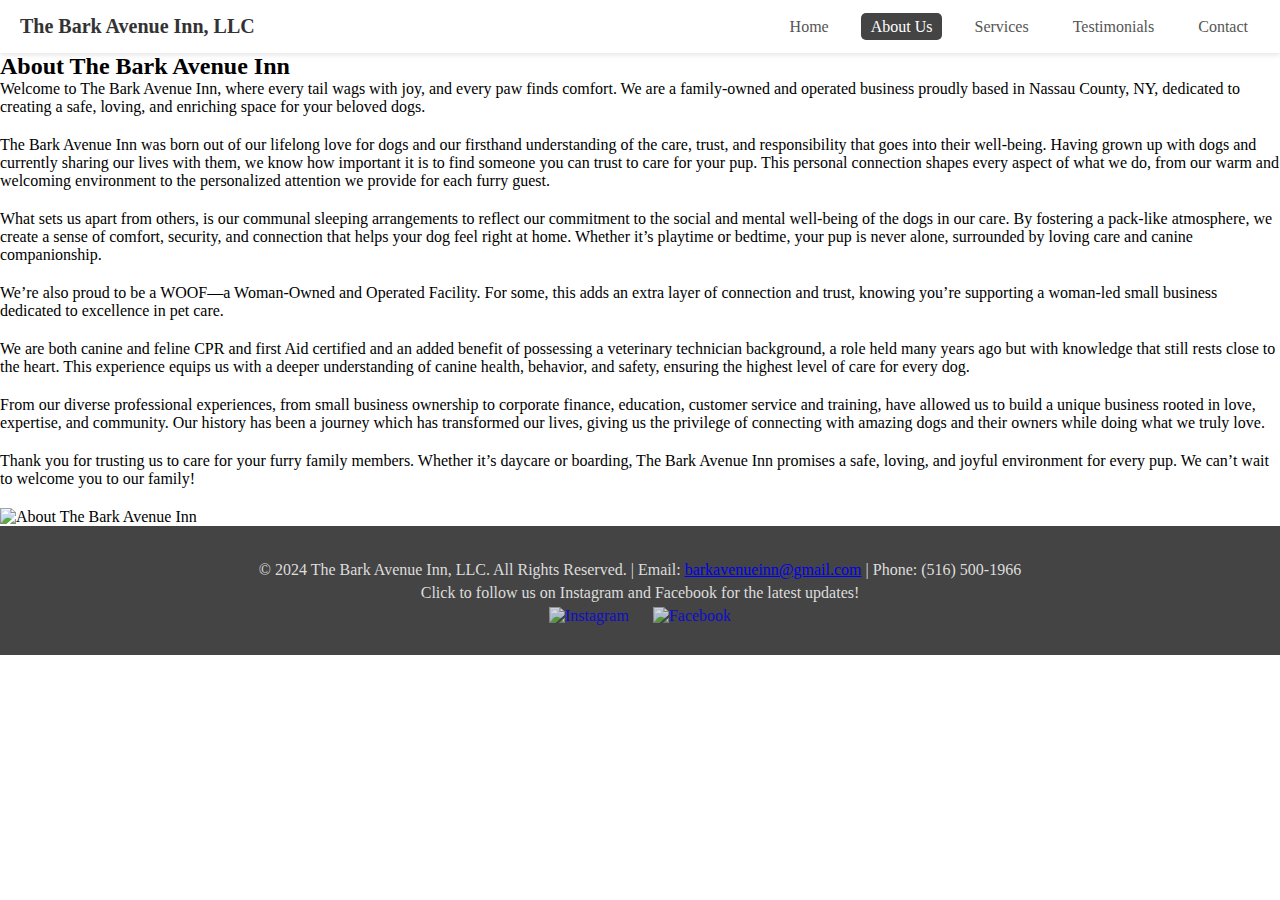
==== about.html @ ec57f13d "Update about.html" ====
<!DOCTYPE html>
<html lang="en">
<head>
    <meta charset="UTF-8">
    <meta name="viewport" content="width=device-width, initial-scale=1.0">
    <title>About Us - The Bark Avenue Inn</title>
    <link rel="stylesheet" href="styles.css">
</head>
<body>
    <!-- Navigation Bar -->
    <header class="navbar">
        <div class="logo">
            <a href="index.html">The Bark Avenue Inn, LLC</a>
        </div>
        <nav class="nav-links">
            <ul>
                <li><a href="index.html">Home</a></li>
                <li><a href="about.html" class="active">About Us</a></li>
                <li><a href="#service-container">Services</a></li>
                <li><a href="#testimonials">Testimonials</a></li>
                <li><a href="#contact">Contact</a></li>
            </ul>
        </nav>
    </header>

    <!-- About Us Section -->
    <section class="about-us">
        <div class="about-container">
            <h2>About The Bark Avenue Inn</h2>
            <p>
                Welcome to The Bark Avenue Inn, where every tail wags with joy, and every paw finds comfort. We are a family-owned and operated business 
                proudly based in Nassau County, NY, dedicated to creating a safe, loving, and enriching space for your beloved dogs.
            </p>
            <p>
                The Bark Avenue Inn was born out of our lifelong love for dogs and our firsthand understanding of the care, trust, and responsibility
                that goes into their well-being. Having grown up with dogs and currently sharing our lives with them, we know how important it is to 
                find someone you can trust to care for your pup. This personal connection shapes every aspect of what we do, from our warm and welcoming 
                environment to the personalized attention we provide for each furry guest.
            </p>
            <p>
                What sets us apart from others, is our communal sleeping arrangements to reflect our commitment to the social and mental well-being of the dogs in our care. By fostering 
                a pack-like atmosphere, we create a sense of comfort, security, and connection that helps your dog feel right at home. Whether it’s 
                playtime or bedtime, your pup is never alone, surrounded by loving care and canine companionship.
            </p>
            <p>
                We’re also proud to be a WOOF—a Woman-Owned and Operated Facility. For some, this adds an extra layer of connection and trust, 
                knowing you’re supporting a woman-led small business dedicated to excellence in pet care.
            </p>
            <p>
                We are both canine and feline CPR and first Aid certified and an added benefit of possessing a veterinary technician background, a role held many years ago but with knowledge that still
                rests close to the heart. This experience equips us with a deeper understanding of canine health, behavior, and safety, ensuring 
                the highest level of care for every dog.
            </p>
            <p>
                From our diverse professional experiences, from small business ownership to corporate finance, education, customer service and training, have allowed us to build 
                a unique business rooted in love, expertise, and community. Our history has been a journey which has transformed our lives, giving us the 
                privilege of connecting with amazing dogs and their owners while doing what we truly love.
            </p>
            <p>
                Thank you for trusting us to care for your furry family members. Whether it’s daycare or boarding, The Bark Avenue Inn promises 
                a safe, loving, and joyful environment for every pup. We can’t wait to welcome you to our family!
            </p>
            <img src="images/about-us.jpg" alt="About The Bark Avenue Inn" class="about-image">
        </div>
    </section>

    <!-- Footer Section -->
    <footer class="footer">
        <div class="footer-content">
            <p>&copy; 2024 The Bark Avenue Inn, LLC. All Rights Reserved. | Email: <a href="mailto:barkavenueinn@gmail.com">barkavenueinn@gmail.com</a> | Phone: (516) 500-1966</p>
            <div class="social-icons">
                <p>Click to follow us on Instagram and Facebook for the latest updates!</p>
                <a href="https://www.instagram.com/bark_avenue_inn" target="_blank" style="text-decoration: none;">
                    <img src="https://upload.wikimedia.org/wikipedia/commons/a/a5/Instagram_icon.png" alt="Instagram" style="width: 40px; height: 40px;">
                </a>
                <a href="https://www.facebook.com/profile.php?id=100057573814293" target="_blank" style="text-decoration: none;">
                    <img src="https://upload.wikimedia.org/wikipedia/commons/5/51/Facebook_f_logo_%282019%29.svg" alt="Facebook" style="width: 40px; height: 40px; margin-left: 10px;">
                </a>
            </div>
        </div>
    </footer>
</body>
</html>
---- styles.css ----
/* Reset */
* {
  margin: 0;
  padding: 0;
  box-sizing: border-box;
}

/* Navbar */
.navbar {
  position: sticky; /* Sticks to the top when scrolling */
  top: 0;
  width: 100%;
  background-color: white; /* Clean background */
  display: flex;
  justify-content: space-between;
  align-items: center;
  padding: 15px 20px;
  box-shadow: 0px 2px 5px rgba(0, 0, 0, 0.1); /* Subtle shadow */
  z-index: 1000; /* Keeps it above other content */
}

.navbar .logo a {
  font-size: 20px;
  font-weight: bold;
  text-decoration: none;
  color: #333; /* Neutral color */
}

.nav-links ul {
  list-style: none;
  display: flex;
  gap: 20px; /* Space between links */
}

.nav-links li a {
  text-decoration: none;
  color: #555; /* Neutral link color */
  font-size: 16px;
  font-weight: 500;
  padding: 8px 12px;
  border-radius: 4px;
  transition: all 0.3s ease; /* Smooth hover effect */
}

.nav-links li a:hover {
  background-color: #f0f0f0; /* Subtle hover background */
  color: #000; /* Darker text on hover */
}

.nav-links a.active {
    color: #ffffff;
    background-color: #444;
    padding: 5px 10px;
    border-radius: 5px;
}

/* Basic styling for accordion */
.accordion-item {
    margin-bottom: 10px;
}

.accordion-toggle {
    width: 100%;
    text-align: left;
    padding: 15px;
    background-color: #f1f1f1;
    cursor: pointer;
    border: none;
    outline: none;
    transition: background-color 0.3s;
}

.accordion-toggle:hover {
    background-color: #ddd;
}

.accordion-content {
    padding: 0 15px;
    display: none; /* Initially hidden */
    overflow: hidden;
    transition: max-height 0.3s ease;
}

/* Make it more compact on smaller screens */
@media (max-width: 768px) {
  .nav-links ul {
    flex-direction: column;
    display: none; /* Hide by default */
  }

  .nav-links ul.active {
    display: flex; /* Show when active */
  }

  .hamburger {
    display: block; /* Show hamburger icon */
  }
}

/* Show full menu for larger screens */
@media (min-width: 768px) {
  .hamburger {
    display: none; /* Hide hamburger icon */
  }
}

<!-- <style> -->
        /* Font Styles */
        @import url('https://fonts.googleapis.com/css2?family=Playfair+Display:wght@400;700&family=Open+Sans:wght@400&display=swap');

        body {
            margin: 0;
            padding: 0;
            font-family: 'Playfair Display', serif;
            background-color: #F4F4F4;
            color: #2C5F2D;
        }

        /* Hero Section */
        .hero {
            position: relative;
            width: 100%;
            height: 100vh;
            background-image: url('images/pexels-ron-lach-10117507.jpg');
            background-size: cover;
            background-position: center;
            display: flex;
            justify-content: center;
            align-items: center;
            color: white;
        }

        .hero-overlay {
            text-align: center;
            padding: 20px;
            background-color: rgba(0, 0, 0, 0.5);
        }

        h1 {
            font-size: 3em;
            color: #d1b89d
            margin-bottom: 10px;
        }

        p {
            font-size: 1em;
            margin-bottom: 20px;
        }

        .cta-button {
            background-color: #584229;
            color: #fff;
            padding: 10px 20px;
            text-decoration: none;
            border-radius: 5px;
            font-size: 1.1em;
        }

        .cta-button:hover {
            background-color: #7a5b39;
        }

        .button-container {
            margin-top: 20px;
        }

        .service-container {
            padding: 50px 20px;
            display: flex;
            justify-content: center;
            align-items: center;
            flex-direction: column;
        }

        .service-list {
            list-style: none;
            padding: 0;
            margin: 0;
            text-align: left;
        }

        .service-list li {
            cursor: pointer;
            margin: 10px 0;
            font-size: 1.2em;
            transition: color 0.3s;
        }

        .service-list li:hover {
            color: #d1b89d;
        }

        .image-display {
            text-align: center;
            margin-top: 30px;
        }

        .image-container {
            display: flex;
            justify-content: center;
            margin-top: 30px;
        }

        #displayImage {
            max-width: 400px;
            width: 100%;
        }

        .description-bar {
            margin-top: 20px;
            font-size: 1.1em;
            color: #707070;
            opacity: 0;
            transition: opacity 0.5s ease-in-out;
        }

        .footer {
            padding: 40px 20px;
            background-color: #707070;
            color: white;
            text-align: center;
        }

        .footer-content p {
            margin-bottom: 10px;
        }

        .social-icons img {
            width: 40px;
            height: 40px;
            margin: 0 10px;
        }

        /* Responsive Design */
        @media (max-width: 768px) {
            h1 {
                font-size: 2em;
            }

            .cta-button {
                font-size: 1em;
                padding: 8px 16px;
            }

            .service-list li {
                font-size: 1.1em;
            }

            #displayImage {
                max-width: 300px;
            }
        }
    <!-- </style>  -->


/* Hero Section */
.hero {
    position: relative;
    text-align: center;
    color: #fff;
}

.hero-image {
    width: 100%;
    height: 40vh; /* Default height */
    max-height: 500px; /* Limit height on large screens */
    object-fit: cover;
}

.tagline {
    font-size: 1.5em;
    font-style: italic;
    color: #d1b89d;
    margin-top: 10px;
    opacity: 0;
    animation: fadeIn 1.5s ease forwards 0.5s;
}

@keyframes fadeIn {
    from { opacity: 0; }
    to { opacity: 1; }
}

.hero-overlay {
    position: absolute;
    top: 0;
    left: 0;
    width: 100%;
    height: 100%;
    background-color: rgba(0, 0, 0, 0.5); /* Adds dark overlay */
    display: flex;
    flex-direction: column;
    padding: 10px;
    justify-content: center;
    align-items: center;
}

.cta-button {
    background-color: #A98F77;
    color: #000;
    padding: 12px 20px;
    font-weight: bold;
    text-transform: uppercase;
    border-radius: 5px;
    text-decoration: none;
    transition: background-color 0.3s ease;
}

.cta-button:hover {
    background-color: #daa520; /* Golden rod on hover */
}

/* Modal Styles */
.modal {
    display: none; /* Hidden by default */
    position: fixed; /* Fixed at the top of the page */
    z-index: 1; /* Stay on top */
    left: 0;
    top: 0;
    width: 100%;
    height: 100%;
    overflow: auto; /* Enable scroll if the content is larger than the screen */
    background-color: rgba(0, 0, 0, 0.5); /* Semi-transparent background */
}

/* Modal Content */
.modal-content {
    background-color: #fff;
    margin: 15% auto;
    padding: 20px;
    border-radius: 5px;
    width: 80%;
    max-width: 600px;
    box-shadow: 0 4px 8px rgba(0, 0, 0, 0.1);
}

/* Close Button */
.close-button {
    color: #aaa;
    font-size: 30px;
    font-weight: bold;
    float: right;
    cursor: pointer;
}

.close-button:hover,
.close-button:focus {
    color: black;
    text-decoration: none;
    cursor: pointer;
}

/* Pricing Image */
.pricing-image {
    width: 100%;
    height: auto;
    max-width: 500px; /* Adjust max width as needed */
}

.button-container {
    display: flex;
    justify-content: center;
    gap: 20px; /* Space between buttons */
    margin-top: 20px; /* Space below the Explore Services button */
}

.button-container a img {
    border-radius: 5px;
    transition: transform 0.2s ease-in-out;
}

.button-container a img:hover {
    transform: scale(1.05); /* Slightly enlarge button on hover */
}

.services {
    display: flex;
    justify-content: space-around;
    padding: 50px;
    background-color: #f8f8f8;
}

.service-item {
    text-align: center;
    max-width: 300px;
}

.service-item img {
    width: 60px;
    margin-bottom: 20px;
}

.service-item h2 {
    font-family: 'Georgia, serif';
    color: #444;
    font-size: 1.5em;
    margin-bottom: 10px;
}

.service-item p {
    color: #666;
}

.testimonials {
    background-color: #333;
    color: #fff;
    padding: 50px;
    text-align: center;
}

.testimonials h2 {
    font-size: 2em;
    margin-bottom: 20px;
    color: #ffd700;
}

.carousel {
    display: flex;
    overflow: auto;
}

.testimonial-item {
    flex: 0 0 100%;
    max-width: 600px;
    margin: auto;
    padding: 20px;
    font-style: italic;
}

.testimonial-item span {
    display: block;
    margin-top: 10px;
    font-weight: bold;
    color: #daa520;
}

.footer {
    background-color: #444;
    color: #ddd;
    padding: 30px;
    text-align: center;
}

.footer-content p {
    margin: 5px 0;
}

.footer-email {
    color: inherit; /* Inherits color from surrounding text */
    text-decoration: none; /* Removes underline for a cleaner look */
}

.footer-email:hover {
    text-decoration: underline; /* Optional: underline on hover */
}

.social-icons img {
    width: 30px;
    margin: 0 10px;
    opacity: 0.8;
    transition: opacity 0.3s;
}

.social-icons img:hover {
    opacity: 1;
}


/* Main container for service list and image display */
.service-list-container {
    display: flex;
    flex-direction: row; /* Ensure horizontal layout */
    justify-content: center;
    align-items: flex-start;
    gap: 20px;
    padding: 20px;
    width: 100%;
    max-width: 1200px; /* Optional: Set a max-width to control overall layout */
    margin: auto; /* Center the container */
}

/* Display area for initial image and welcome text */
.image-display img {
    max-width: 100%; /* Makes sure images don't exceed their container */
    max-height: 300px; /* Adjust as needed to control image height */
    width: auto;
    height: auto;
    border-radius: 8px; /* Optional, for rounded corners */
}

.initial-image {
    max-width: 80%; /* or any percentage that looks good for your design */
    max-height: 300px;
    width: auto;
    height: auto;
}

#welcomeText {
    font-size: 1em;
    color: #2C5F2D;
    margin-top: 10px;
}

/* Service list styling */
.service-list {
    list-style-type: none;
    padding: 0;
    width: 30%; /* Adjust to control the space taken by the list */
    max-width: 300px; /* Optional: Limit width for consistency */
}

.service-list li {
    padding: 3px 0; /* Reduce padding to minimize space */
    margin: 0; /* Ensure no additional spacing */
    cursor: pointer;
    font-size: 1.1em;
    color: #2C5F2D;
    transition: color 0.3s;
}

.service-list li:hover {
    color: #d1b89d;
}

.service-list li::after {
    content: '→'; /* Right arrow */
    font-size: 1em;
    margin-left: 5px;
    opacity: 0;
    transition: opacity 0.3s ease, transform 0.3s ease;
}

.service-list li:hover::after {
    opacity: 1;
    transform: translateX(5px);
}

.service-list li:hover {
    text-decoration: underline;
}

/* Style the image container and image */

/* Container for the active image and description */
.image-display {
    display: flex;
    flex-direction: column;
    align-items: center;
    width: 60%; /* Adjust width to control image area space */
    text-align: center;
}

.initial-image, .service-image {
    max-width: 100%;
    height: auto;
    border-radius: 8px;
    margin-bottom: 10px;
}

#welcomeText {
    font-size: 1em;
    color: #2C5F2D;
    margin-top: 10px;
}

.hidden {
    display: none;
}

.image-container {
    position: relative;
    width: 400px; /* Adjust width as needed */
    margin-top: 20px;
}

#displayImage {
    width: 100%;
    height: auto;
    border-radius: 5px;
}

/* Description bar overlay */
.description-bar {
    position: absolute;
    bottom: 25%; /* Position the bar slightly above the bottom */
    width: 100%;
    background-color: rgba(0, 0, 0, 0.6); /* Semi-transparent */
    color: white;
    font-size: 1em;
    padding: 10px;
    text-align: center;
    opacity: 0;
    transition: opacity 0.3s ease;
}

.image-container:hover .description-bar {
    opacity: 1; /* Show the bar on hover */
}

/* Adjust image and description behavior */
/* Hide the initial image when a service is selected */
.service-image-container {
    display: none;
}

/* Show service-specific image when active */
.service-image-container.show {
    display: block;
}
/* Fade-in effect */
#displayImage {
    opacity: 0;
    transition: opacity 0.3s ease-in-out;
}

#displayImage.fade-in {
    opacity: 1;
    transition: opacity 0.5s ease-in-out;
}






/* General styles remain the same */

@media (max-width: 768px) {
    /* Adjust hero section for mobile */
    .hero {
        height: 30vh; /* Reduce height to fit mobile screens */
        max-height: none;
    }

    .hero-image {
        height: 100%;
        object-fit: cover;
    }

    .hero-overlay {
        padding: 10px;
        margin-bottom: 20px; /* Adjust bottom spacing for mobile */
    }

    h1 {
        font-size: 1.5em; /* Reduce font size for smaller screens */
    }

    p {
        font-size: 1em;
    }

    .cta-button {
        font-size: 1em;
        padding: 8px 16px;
        margin-bottom: 15px; /* Adjust spacing */
    }

    /* Stack Doggie Dashboard buttons on mobile */
    .button-container {
        flex-direction: column; /* Stack the buttons vertically */
        gap: 10px; /* Space between stacked buttons */
        align-items: center; /* Center-align the buttons */
    }

    /* Service Section Adjustments */
    .services {
        display: grid;
        grid-template-columns: 1fr; /* Stack services vertically on mobile */
        gap: 20px;
        padding: 20px; /* Add padding around the services section */
    }

    .service-item img {
        width: 100%; /* Ensure images are full width on mobile */
        height: auto;
    }

    .footer-content {
        font-size: 0.8em;
        padding: 10px;
    }
}

/* Extra small screens or portrait phones */
@media (max-width: 480px) {
    .hero {
        height: 35vh; /* Further reduce hero height on very small screens */
    }
    
    h1 {
        font-size: 1.5em;
    }

    p {
        font-size: 0.9em;
    }

    .cta-button, .button-container a {
        font-size: 0.9em;
        padding: 8px 12px; /* Smaller padding for compact buttons */
    }
}

/* Target screens smaller than 768px (typical mobile) */
@media (max-width: 768px) {
    .service-item img {
        width: 40px; /* Adjust to desired size */
        height: auto; /* Maintain aspect ratio */
    }
}

@media (max-width: 768px) {
    .service-item img {
        width: 50px; /* Reduce the icon size on mobile */
        margin-bottom: 5px; /* Adjust space below the icon */
    }

    .service-item h2 {
        font-size: 1.3em; /* Adjust font size for headings */
        margin-top: 3px; /* Reduce space above the heading */
        margin-bottom: 3px; /* Reduce space below the heading */
    }

    .service-item p {
        font-size: 0.9em; /* Optionally adjust font size for description */
        margin-top: 3px; /* Adjust space above the description */
    }
}

@media (max-width: 828px) {
    .hero {
        height: 30vh; /* Further reduce height on 828px width devices */
    }

    .hero-image {
        height: 75%;
        object-fit: cover;
    }
}

@media (max-width: 828px) {
    .service-list-container {
        flex-direction: column;
        align-items: center; /* Center-align contents in column layout */
        gap: 10px; /* Reduce gap between elements */
        padding: 10px; /* Add some padding for spacing */
    }

    /* Make list and image take up full width on mobile */
    .service-list, .image-display {
        width: 100%;
        max-width: none;
    }
}

@media (max-width: 828px) {
    h1 {
        font-size: 1.5em; /* Adjust main heading size */
    }

    p {
        font-size: 1em; /* Adjust general text size */
    }

    .cta-button {
        font-size: 0.9em;
        padding: 10px 18px; /* Slightly smaller padding */
    }
}

@media (max-width: 828px) {
    .service-item img {
        width: 30px; /* Adjust icon size */
        margin-bottom: 10px; /* Adjust spacing below icons */
    }

    .service-item h2 {
        font-size: 1.2em; /* Adjust heading size */
    }

    .service-item p {
        font-size: 0.9em; /* Adjust paragraph text */
    }
}

@media (max-width: 828px) {
    .initial-image {
        max-width: 100%;
        max-height: 250px; /* Limit the height for mobile */
    }
}

@media (max-width: 828px) {
    .button-container {
        flex-direction: column;
        align-items: center;
        gap: 15px;
    }

    .button-container a img {
        width: 90%; /* Full width within container */
    }
}

/* General styling for the dashboard button */
.button.dashboard {
    background-color: #A98F77;
    color: #000;
    padding: 12px 20px; /* Default padding for larger screens */
    font-size: 1em;     /* Default font size */
    border-radius: 5px;
    text-transform: uppercase;
    font-weight: bold;
    text-decoration: none;
    transition: background-color 0.3s ease;
}

/* Hover effect */
.button.dashboard:hover {
    background-color: #daa520; /* Hover color */
}

/* Reduce size for small screens */
@media (max-width: 600px) {
    .button.dashboard {
        font-size: 0.85em;       /* Slightly smaller font */
        padding: 8px 12px;       /* Reduced padding */
        width: auto;             /* Ensure width auto-adjusts */
    }
}

/* Further adjust for extra-small screens */
@media (max-width: 480px) {
    .button.dashboard {
        font-size: 0.8em;        /* Further reduce font size */
        padding: 6px 10px;       /* Compact padding for very small screens */
        border-radius: 4px;      /* Optional: smaller radius on mobile */
    }
}


/* Specific Styles for Large Screens (e.g., 2560px and up) */
@media (min-width: 1920px) {
    .hero-image {
        height: 60vh; /* Increase height to cover more space on larger screens */
        max-height: 1000px; /* Cap the height */
        object-position: center top; /* Adjust as needed to highlight the focal point */
    }
}

/* Ultra-Wide Screens (2560px and up) */
@media (min-width: 2560px) {
    .hero-image {
        height: 70vh; /* Increase further for larger screens */
        max-height: 1200px; /* Further height control */
        object-position: center; /* Center the main focal point */
    }
}
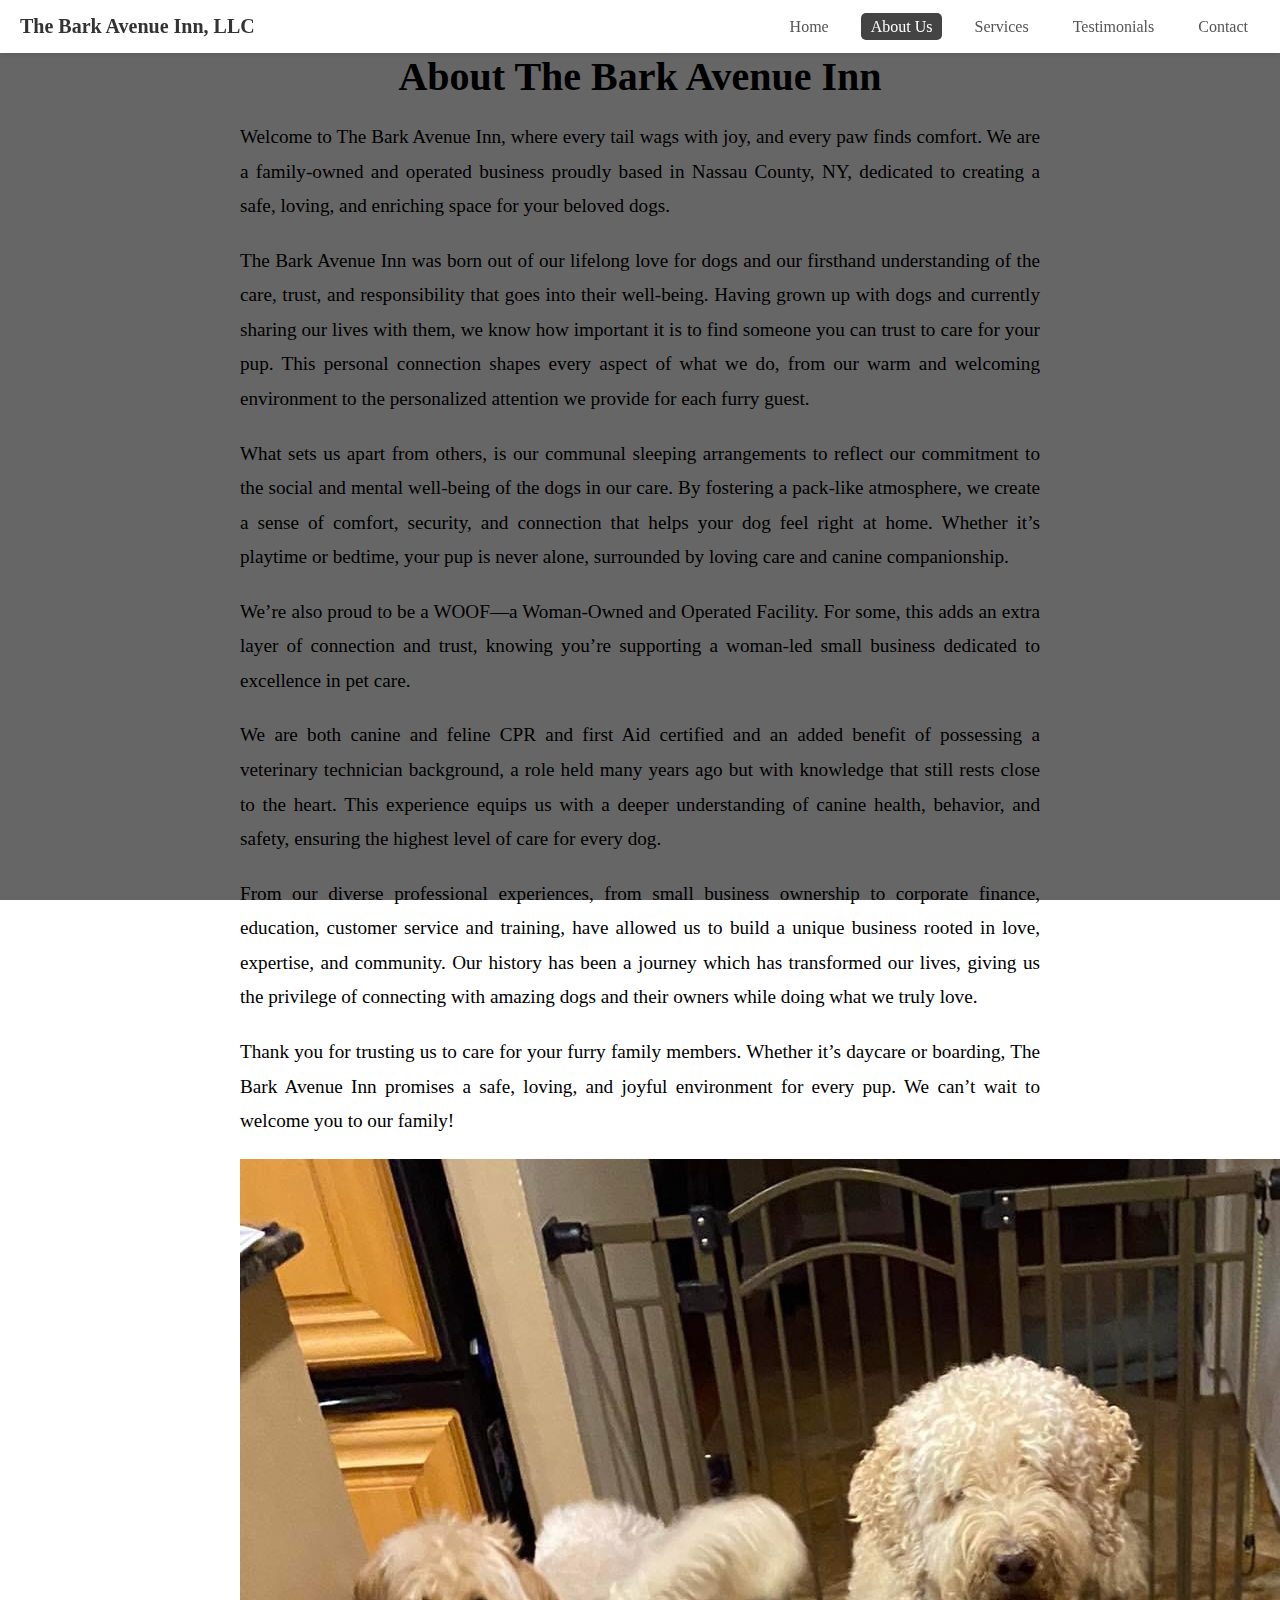
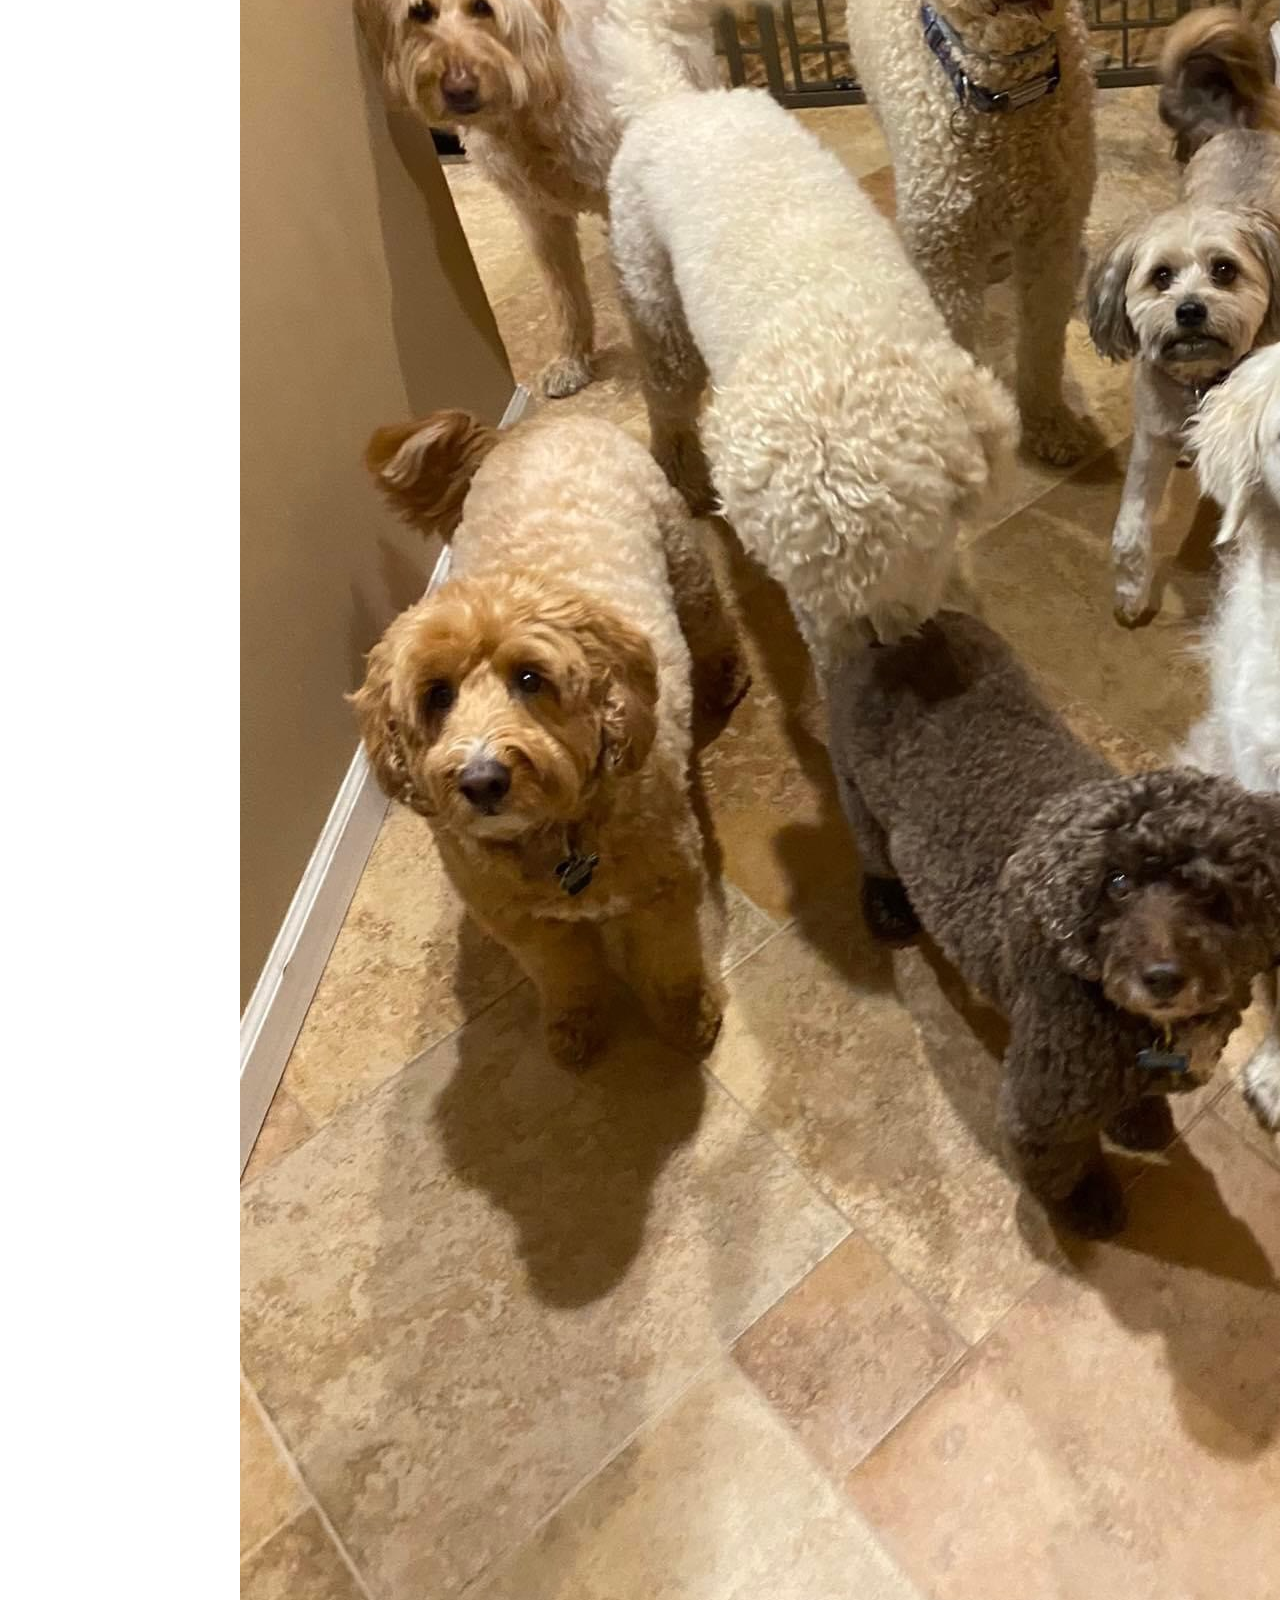
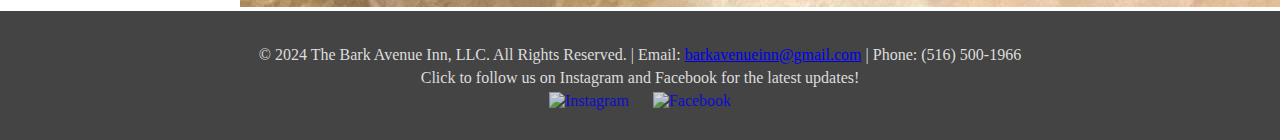
==== commit 26b0e34e: "Update about.html" ====
--- a/about.html
+++ b/about.html
@@ -60,7 +60,7 @@
                 Thank you for trusting us to care for your furry family members. Whether it’s daycare or boarding, The Bark Avenue Inn promises 
                 a safe, loving, and joyful environment for every pup. We can’t wait to welcome you to our family!
             </p>
-            <img src="images/about-us.jpg" alt="About The Bark Avenue Inn" class="about-image">
+            <img src="images/IMG_7462.jpeg" alt="About The Bark Avenue Inn" class="about-image">
         </div>
     </section>
 
--- a/styles.css
+++ b/styles.css
@@ -252,6 +252,55 @@
         }
     <!-- </style>  -->
 
+/* About Us Section Styling */
+.about-us {
+    position: relative;
+    display: flex;
+    align-items: center;
+    justify-content: center;
+    min-height: 100vh;
+    padding: 20px;
+    text-align: justify;
+    background-image: url('images/about-us.jpg'); /* Path to your image */
+    background-size: cover;
+    background-position: center;
+    background-attachment: fixed; /* Creates a parallax effect */
+    color: #ffffff; /* White text for contrast */
+    z-index: 1;
+}
+
+/* Add an overlay to mute the background */
+.about-us::before {
+    content: '';
+    position: absolute;
+    top: 0;
+    left: 0;
+    width: 100%;
+    height: 100%;
+    background: rgba(0, 0, 0, 0.6); /* Black overlay with 60% opacity */
+    z-index: -1; /* Place behind the content */
+}
+
+/* Centering and spacing for text */
+.about-container {
+    max-width: 800px; /* Limit the text width */
+    margin: 0 auto; /* Center the container */
+    z-index: 2; /* Ensure text is above the overlay */
+}
+
+.about-container h2 {
+    font-size: 2.5rem;
+    margin-bottom: 20px;
+    text-align: center; /* Center-align the heading */
+}
+
+.about-container p {
+    font-size: 1.2rem;
+    line-height: 1.8;
+    text-align: justify; /* Justify the text */
+}
+
+
 
 /* Hero Section */
 .hero {
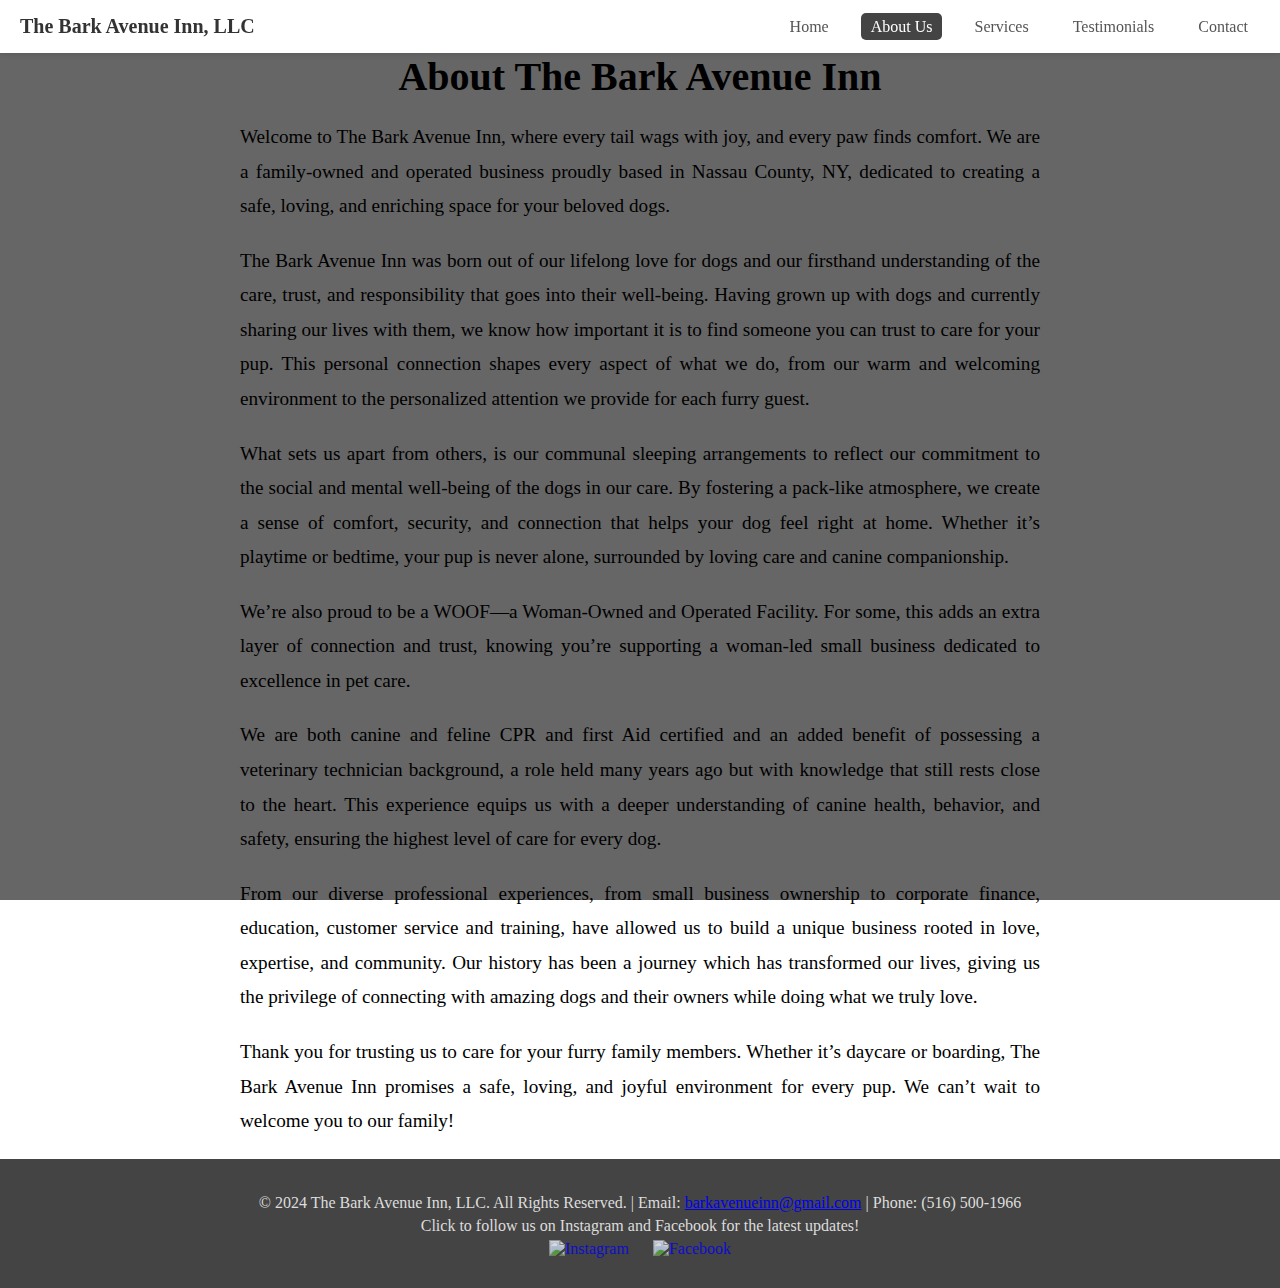
==== commit e2b8f535: "Update about.html" ====
--- a/about.html
+++ b/about.html
@@ -60,7 +60,7 @@
                 Thank you for trusting us to care for your furry family members. Whether it’s daycare or boarding, The Bark Avenue Inn promises 
                 a safe, loving, and joyful environment for every pup. We can’t wait to welcome you to our family!
             </p>
-            <img src="images/IMG_7462.jpeg" alt="About The Bark Avenue Inn" class="about-image">
+           <!-- <img src="images/IMG_7462.jpeg" alt="About The Bark Avenue Inn" class="about-image"> -->
         </div>
     </section>
 
--- a/styles.css
+++ b/styles.css
@@ -261,7 +261,7 @@
     min-height: 100vh;
     padding: 20px;
     text-align: justify;
-    background-image: url('images/about-us.jpg'); /* Path to your image */
+    background-image: url('images/IMG_7462.jpeg'); /* Path to your image */
     background-size: cover;
     background-position: center;
     background-attachment: fixed; /* Creates a parallax effect */
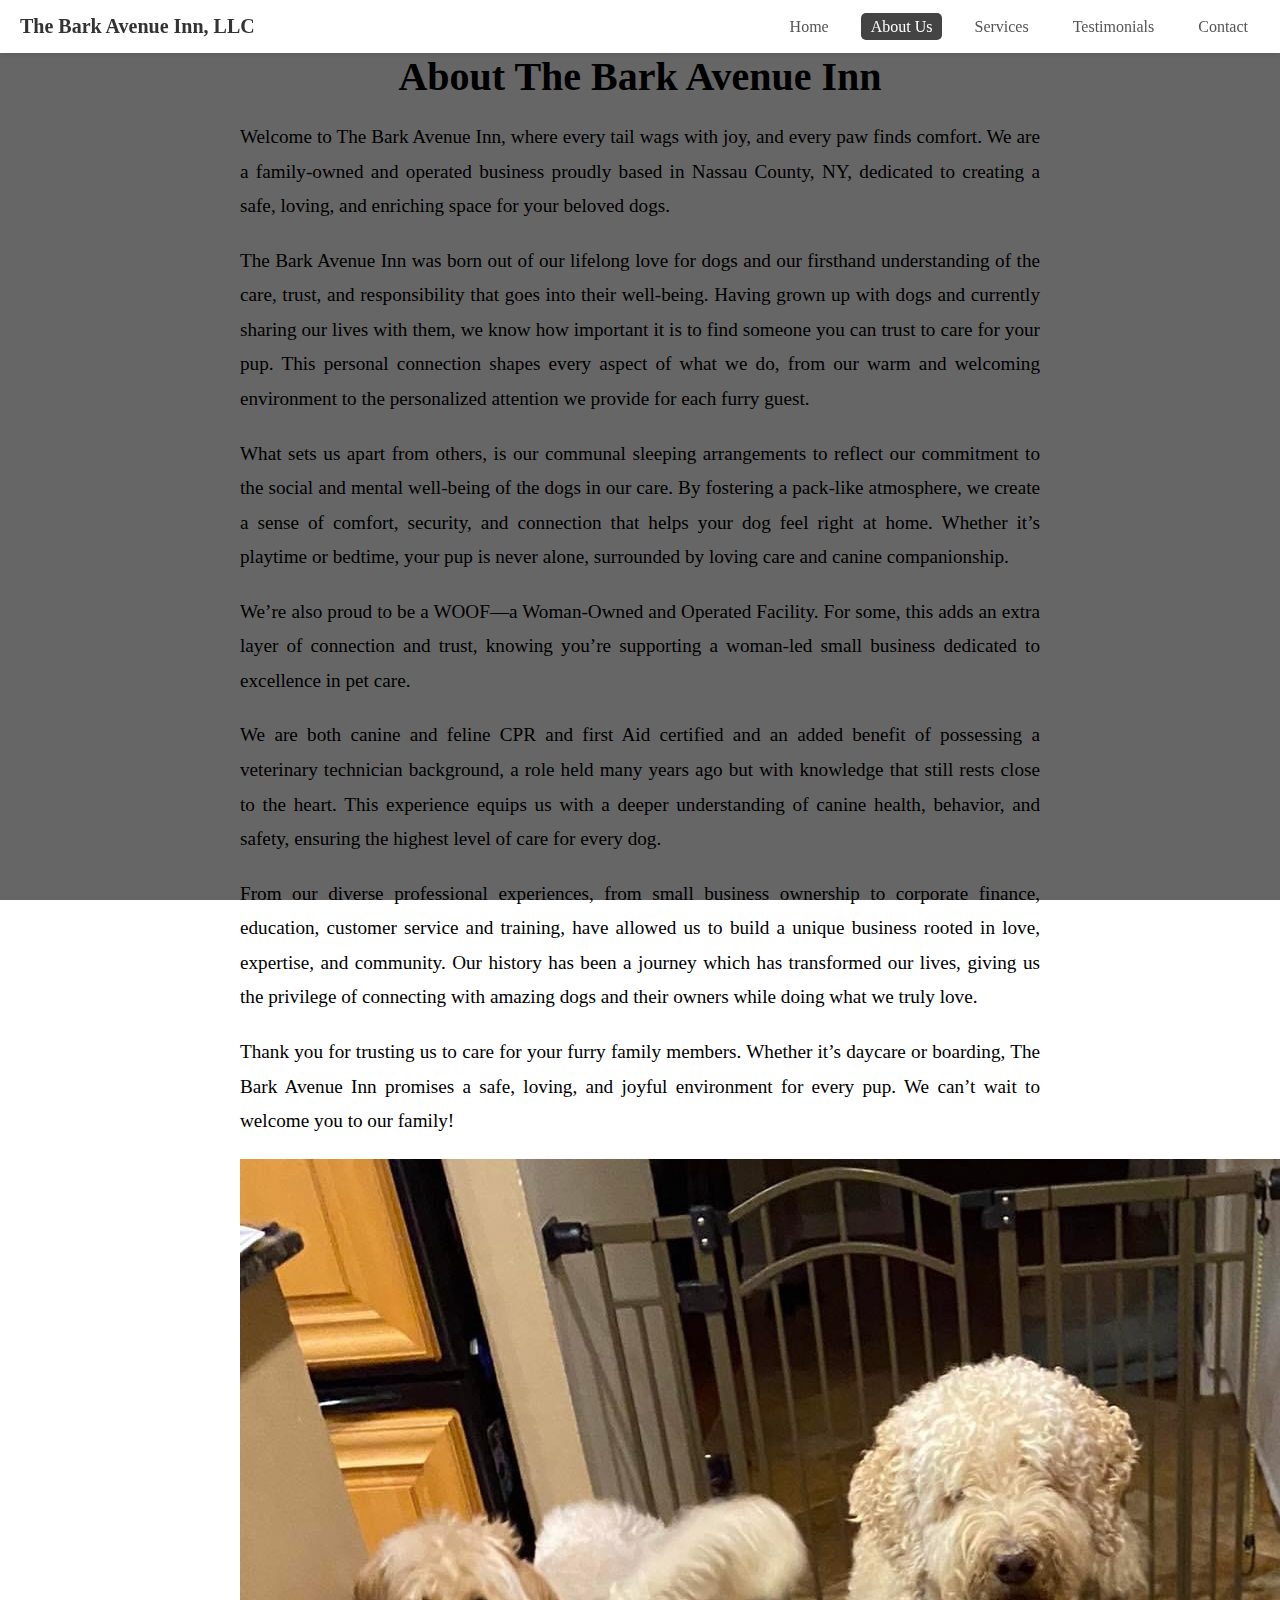
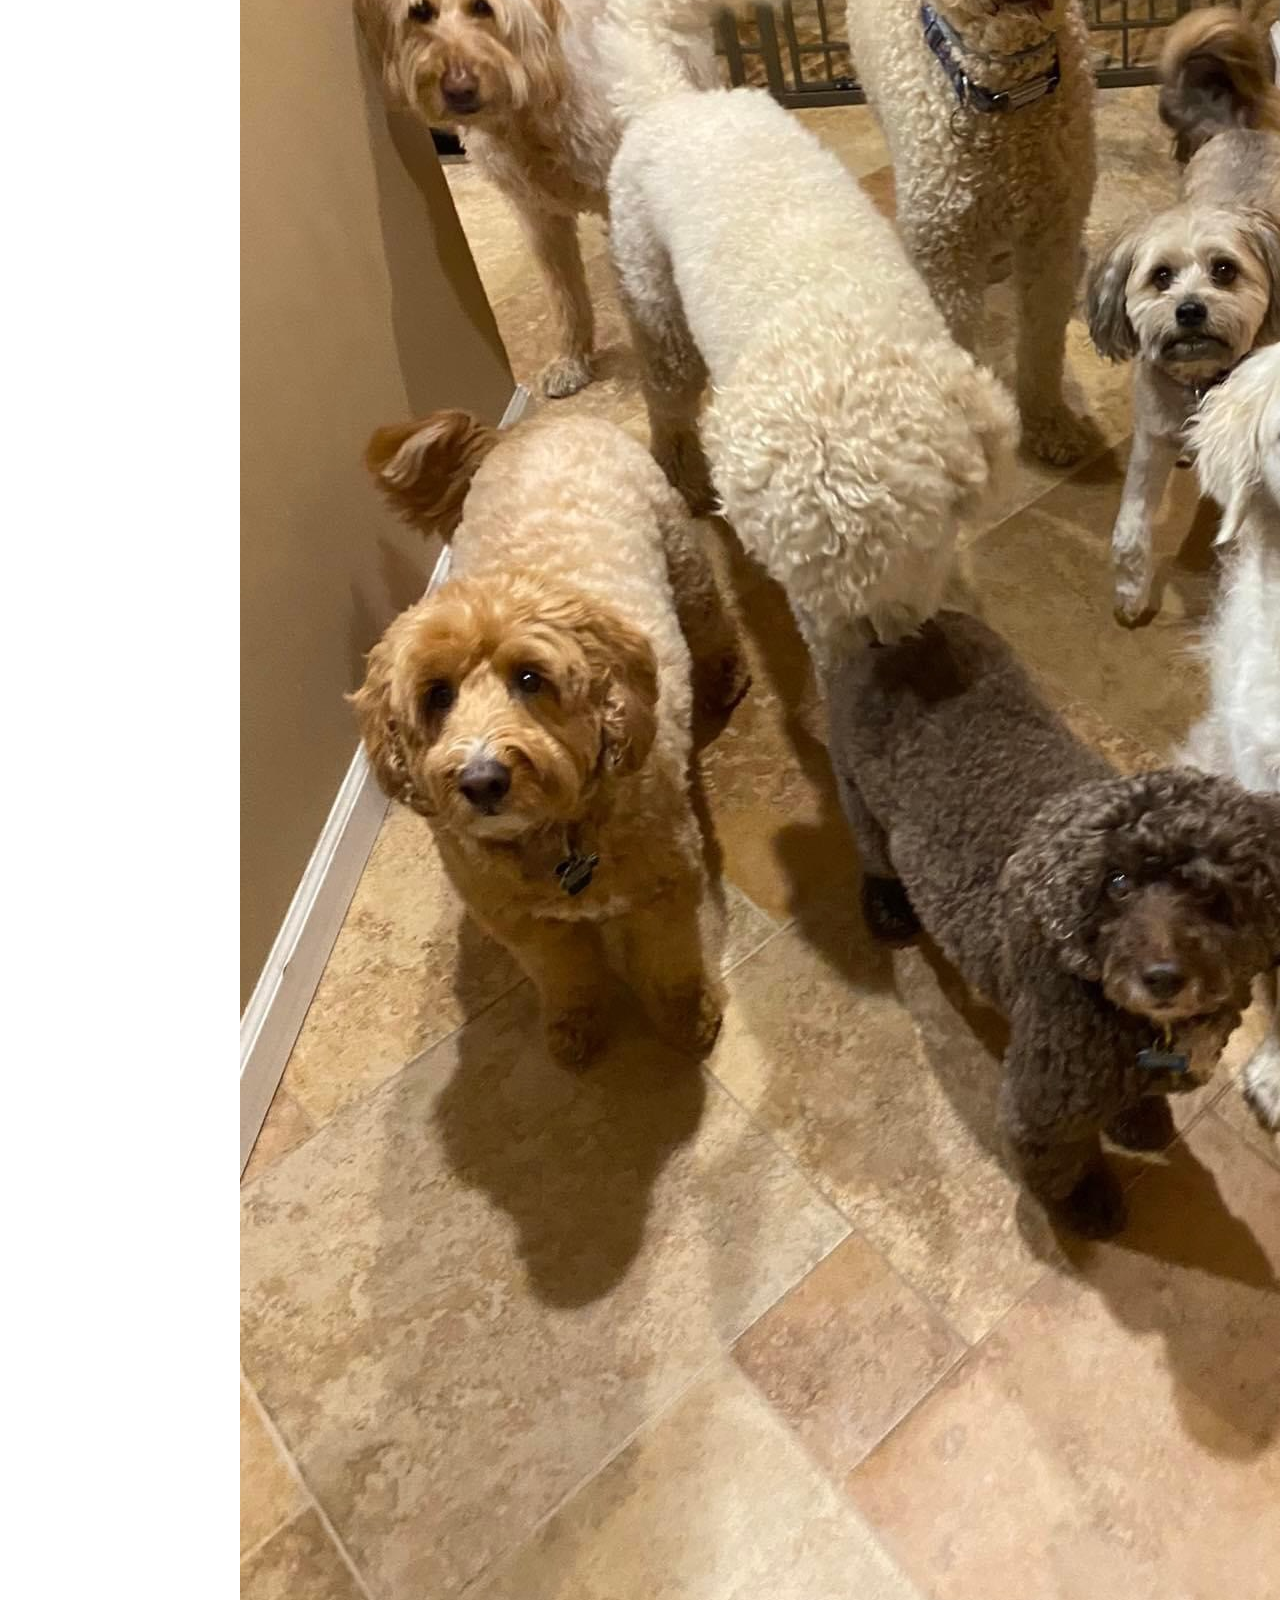
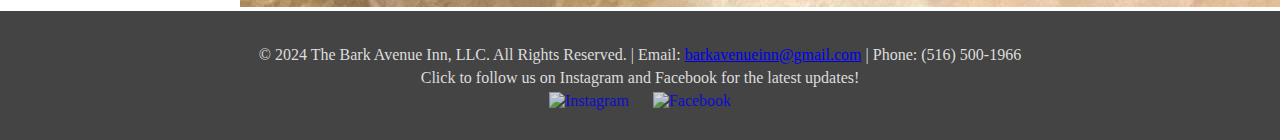
==== commit 816e98ab: "Update about.html" ====
--- a/about.html
+++ b/about.html
@@ -60,7 +60,7 @@
                 Thank you for trusting us to care for your furry family members. Whether it’s daycare or boarding, The Bark Avenue Inn promises 
                 a safe, loving, and joyful environment for every pup. We can’t wait to welcome you to our family!
             </p>
-           <!-- <img src="images/IMG_7462.jpeg" alt="About The Bark Avenue Inn" class="about-image"> -->
+           <img src="images/IMG_7462.jpeg" alt="About The Bark Avenue Inn" class="about-image">
         </div>
     </section>
 
--- a/styles.css
+++ b/styles.css
@@ -261,7 +261,7 @@
     min-height: 100vh;
     padding: 20px;
     text-align: justify;
-    background-image: url('images/IMG_7462.jpeg'); /* Path to your image */
+    background-image: url('https://via.placeholder.com/1920x1080'); /* Path to your image */
     background-size: cover;
     background-position: center;
     background-attachment: fixed; /* Creates a parallax effect */
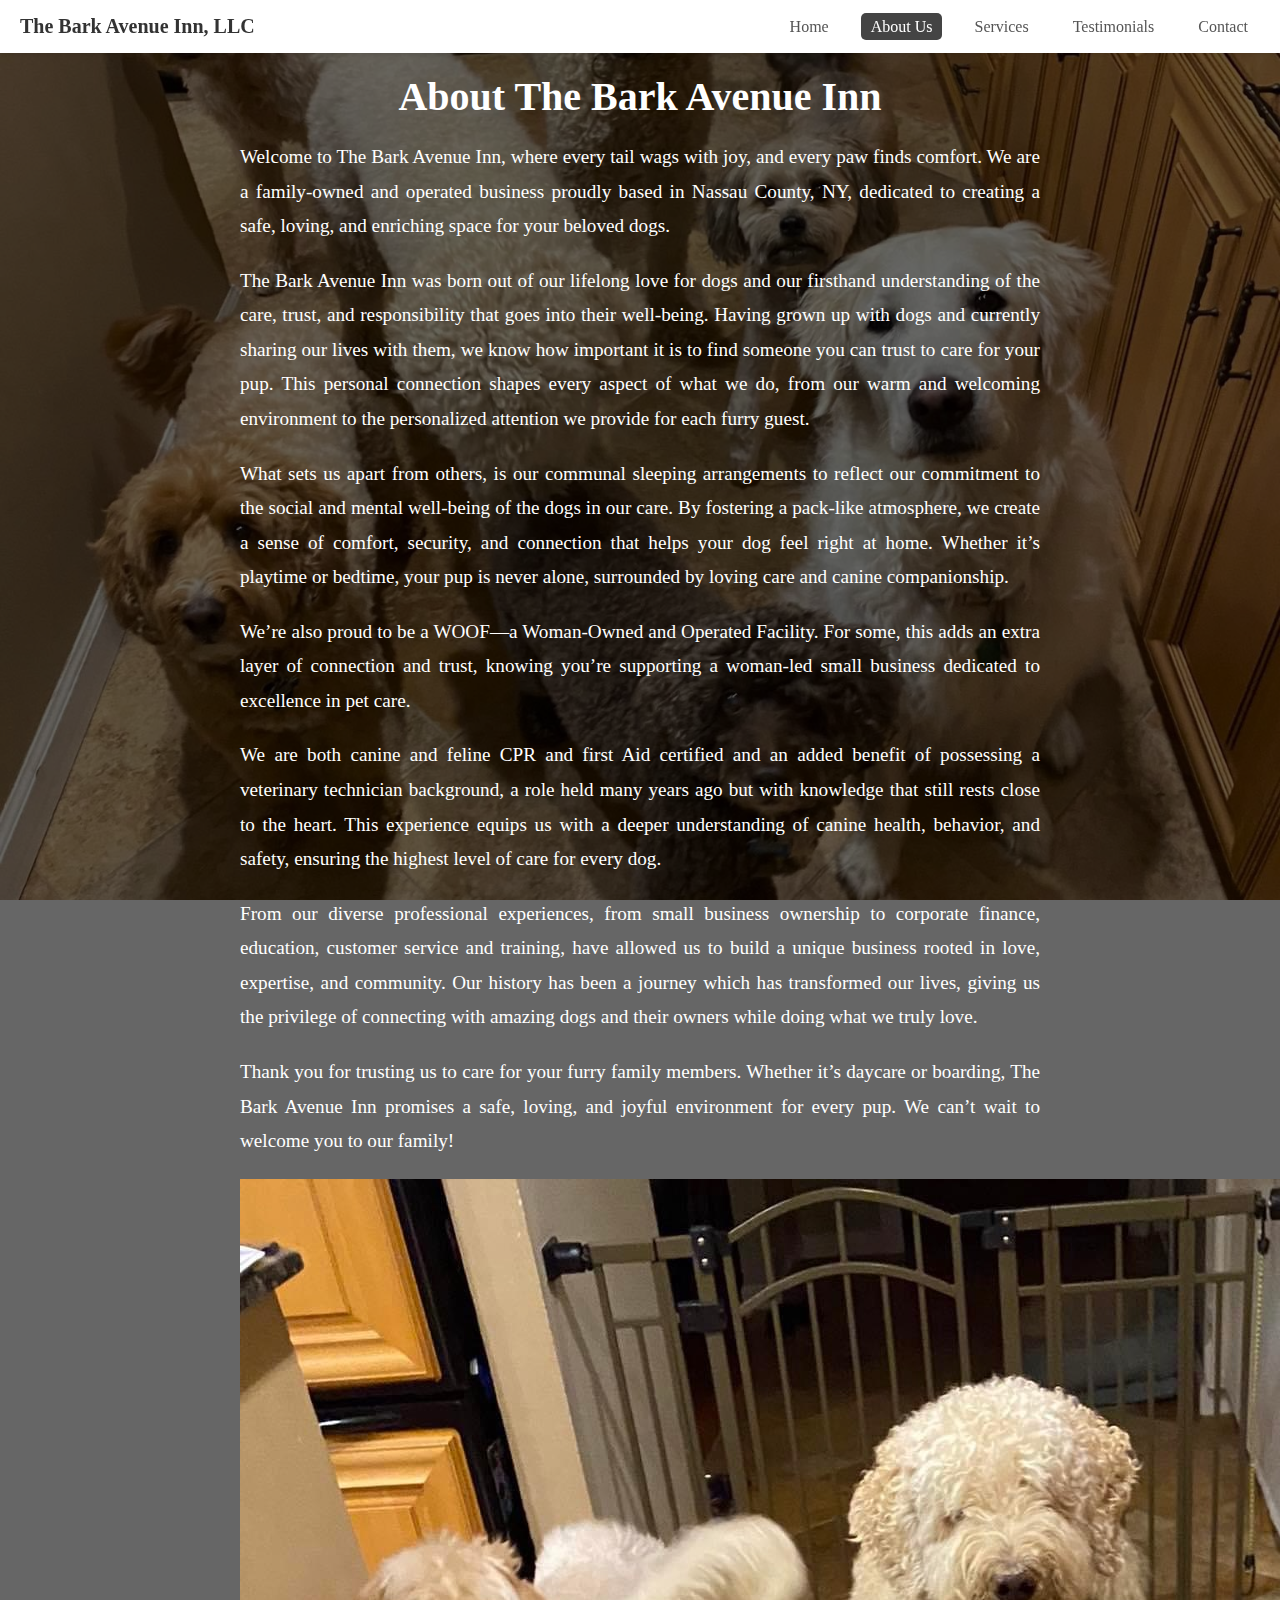
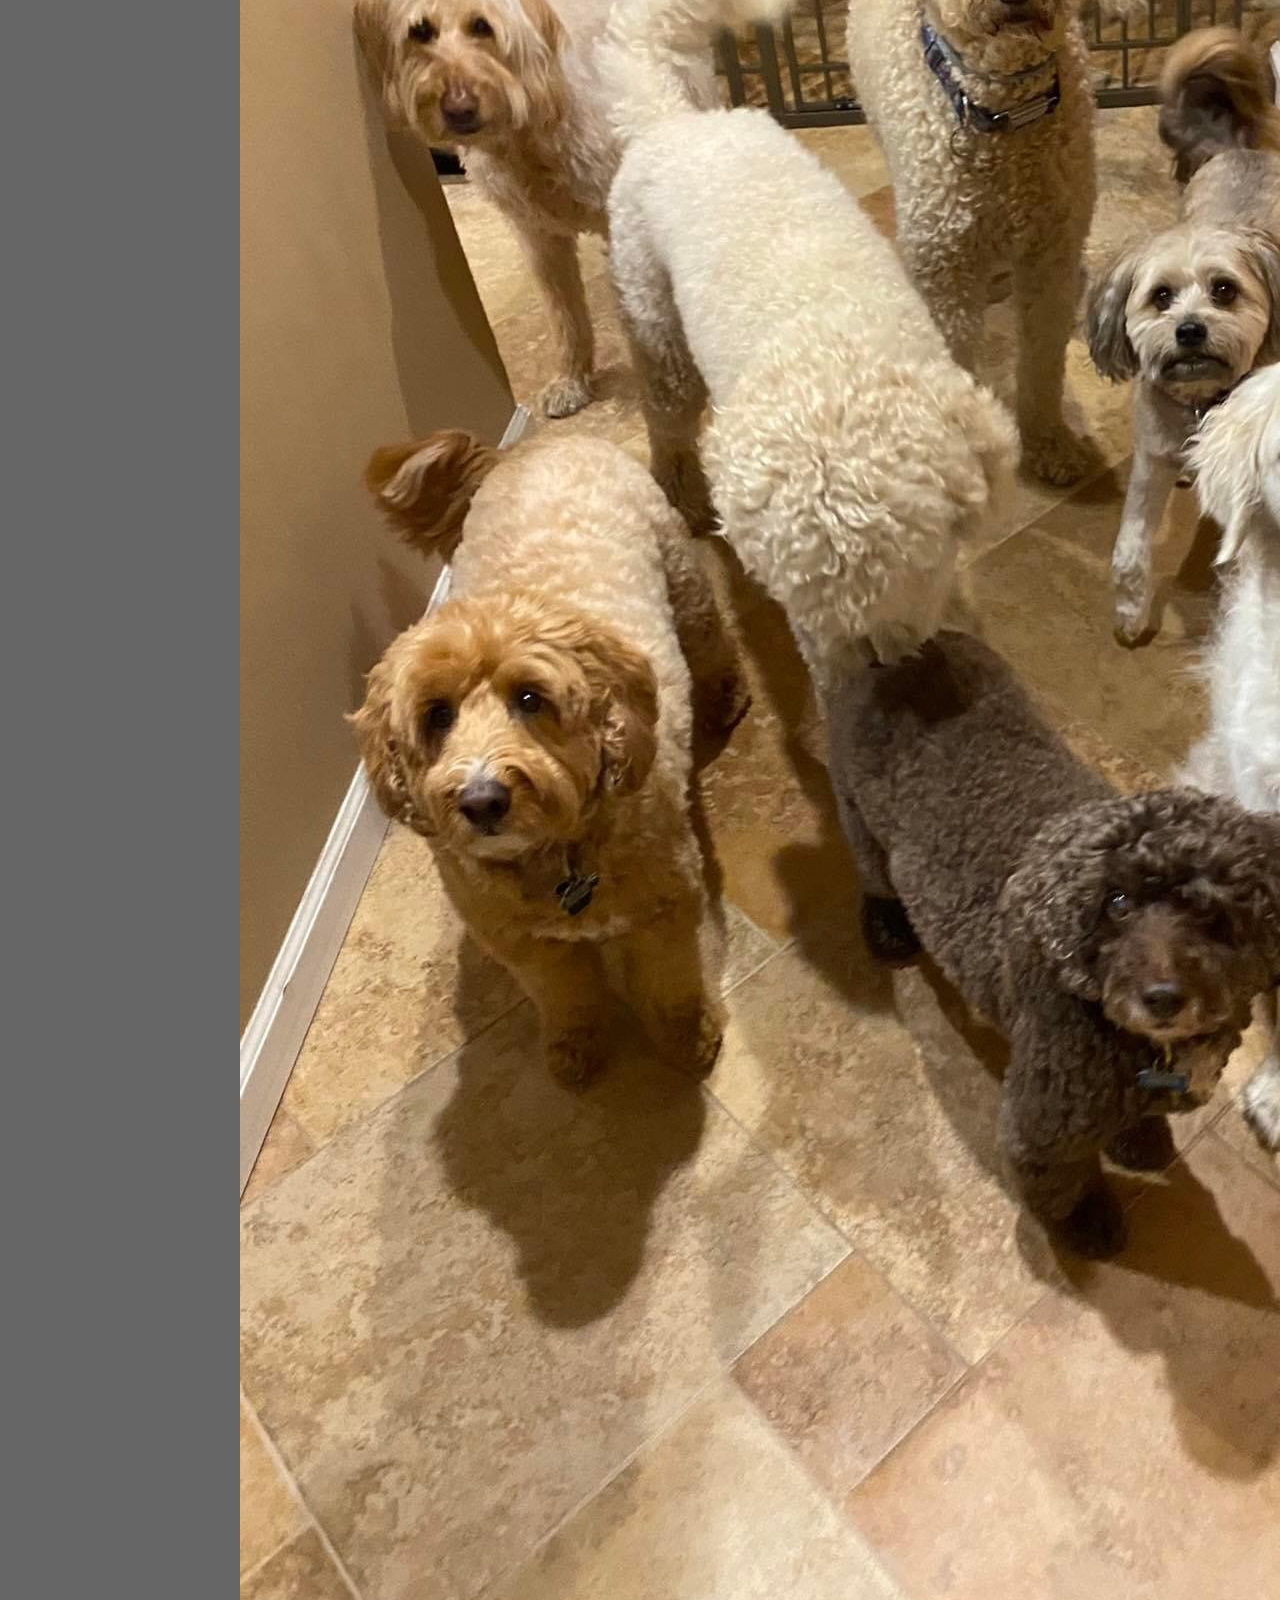
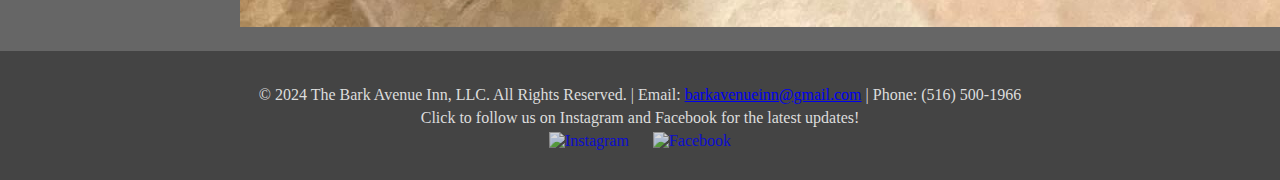
==== commit 9fd9ed66: "Update about.html" ====
--- a/about.html
+++ b/about.html
@@ -60,7 +60,7 @@
                 Thank you for trusting us to care for your furry family members. Whether it’s daycare or boarding, The Bark Avenue Inn promises 
                 a safe, loving, and joyful environment for every pup. We can’t wait to welcome you to our family!
             </p>
-           <img src="images/IMG_7462.jpeg" alt="About The Bark Avenue Inn" class="about-image">
+           <img src="images/IMG_7462.jpeg" alt="About The Bark Avenue Inn" class="about-end-image">
         </div>
     </section>
 
--- a/styles.css
+++ b/styles.css
@@ -54,6 +54,55 @@
     border-radius: 5px;
 }
 
+/* About Us Section Styling */
+.about-us {
+    position: relative;
+    display: flex;
+    align-items: center;
+    justify-content: center;
+    min-height: 100vh;
+    padding: 20px;
+    text-align: justify;
+    background-image: url('images/IMG_7462.jpeg'); /* Path to your image */
+    background-size: cover;
+    background-position: center;
+    background-attachment: fixed; /* Creates a parallax effect */
+    color: #ffffff; /* White text for contrast */
+    z-index: 1;
+}
+
+/* Add an overlay to mute the background */
+.about-us::before {
+    content: '';
+    position: absolute;
+    top: 0;
+    left: 0;
+    width: 100%;
+    height: 100%;
+    background: rgba(0, 0, 0, 0.6); /* Black overlay with 60% opacity */
+    z-index: -1; /* Place behind the content */
+}
+
+/* Centering and spacing for text */
+.about-container {
+    max-width: 800px; /* Limit the text width */
+    margin: 0 auto; /* Center the container */
+    z-index: 2; /* Ensure text is above the overlay */
+}
+
+.about-container h2 {
+    font-size: 2.5rem;
+    margin-bottom: 20px;
+    text-align: center; /* Center-align the heading */
+}
+
+.about-container p {
+    font-size: 1.2rem;
+    line-height: 1.8;
+    text-align: justify; /* Justify the text */
+}
+
+
 /* Basic styling for accordion */
 .accordion-item {
     margin-bottom: 10px;
@@ -252,53 +301,6 @@
         }
     <!-- </style>  -->
 
-/* About Us Section Styling */
-.about-us {
-    position: relative;
-    display: flex;
-    align-items: center;
-    justify-content: center;
-    min-height: 100vh;
-    padding: 20px;
-    text-align: justify;
-    background-image: url('https://via.placeholder.com/1920x1080'); /* Path to your image */
-    background-size: cover;
-    background-position: center;
-    background-attachment: fixed; /* Creates a parallax effect */
-    color: #ffffff; /* White text for contrast */
-    z-index: 1;
-}
-
-/* Add an overlay to mute the background */
-.about-us::before {
-    content: '';
-    position: absolute;
-    top: 0;
-    left: 0;
-    width: 100%;
-    height: 100%;
-    background: rgba(0, 0, 0, 0.6); /* Black overlay with 60% opacity */
-    z-index: -1; /* Place behind the content */
-}
-
-/* Centering and spacing for text */
-.about-container {
-    max-width: 800px; /* Limit the text width */
-    margin: 0 auto; /* Center the container */
-    z-index: 2; /* Ensure text is above the overlay */
-}
-
-.about-container h2 {
-    font-size: 2.5rem;
-    margin-bottom: 20px;
-    text-align: center; /* Center-align the heading */
-}
-
-.about-container p {
-    font-size: 1.2rem;
-    line-height: 1.8;
-    text-align: justify; /* Justify the text */
-}
 
 
 
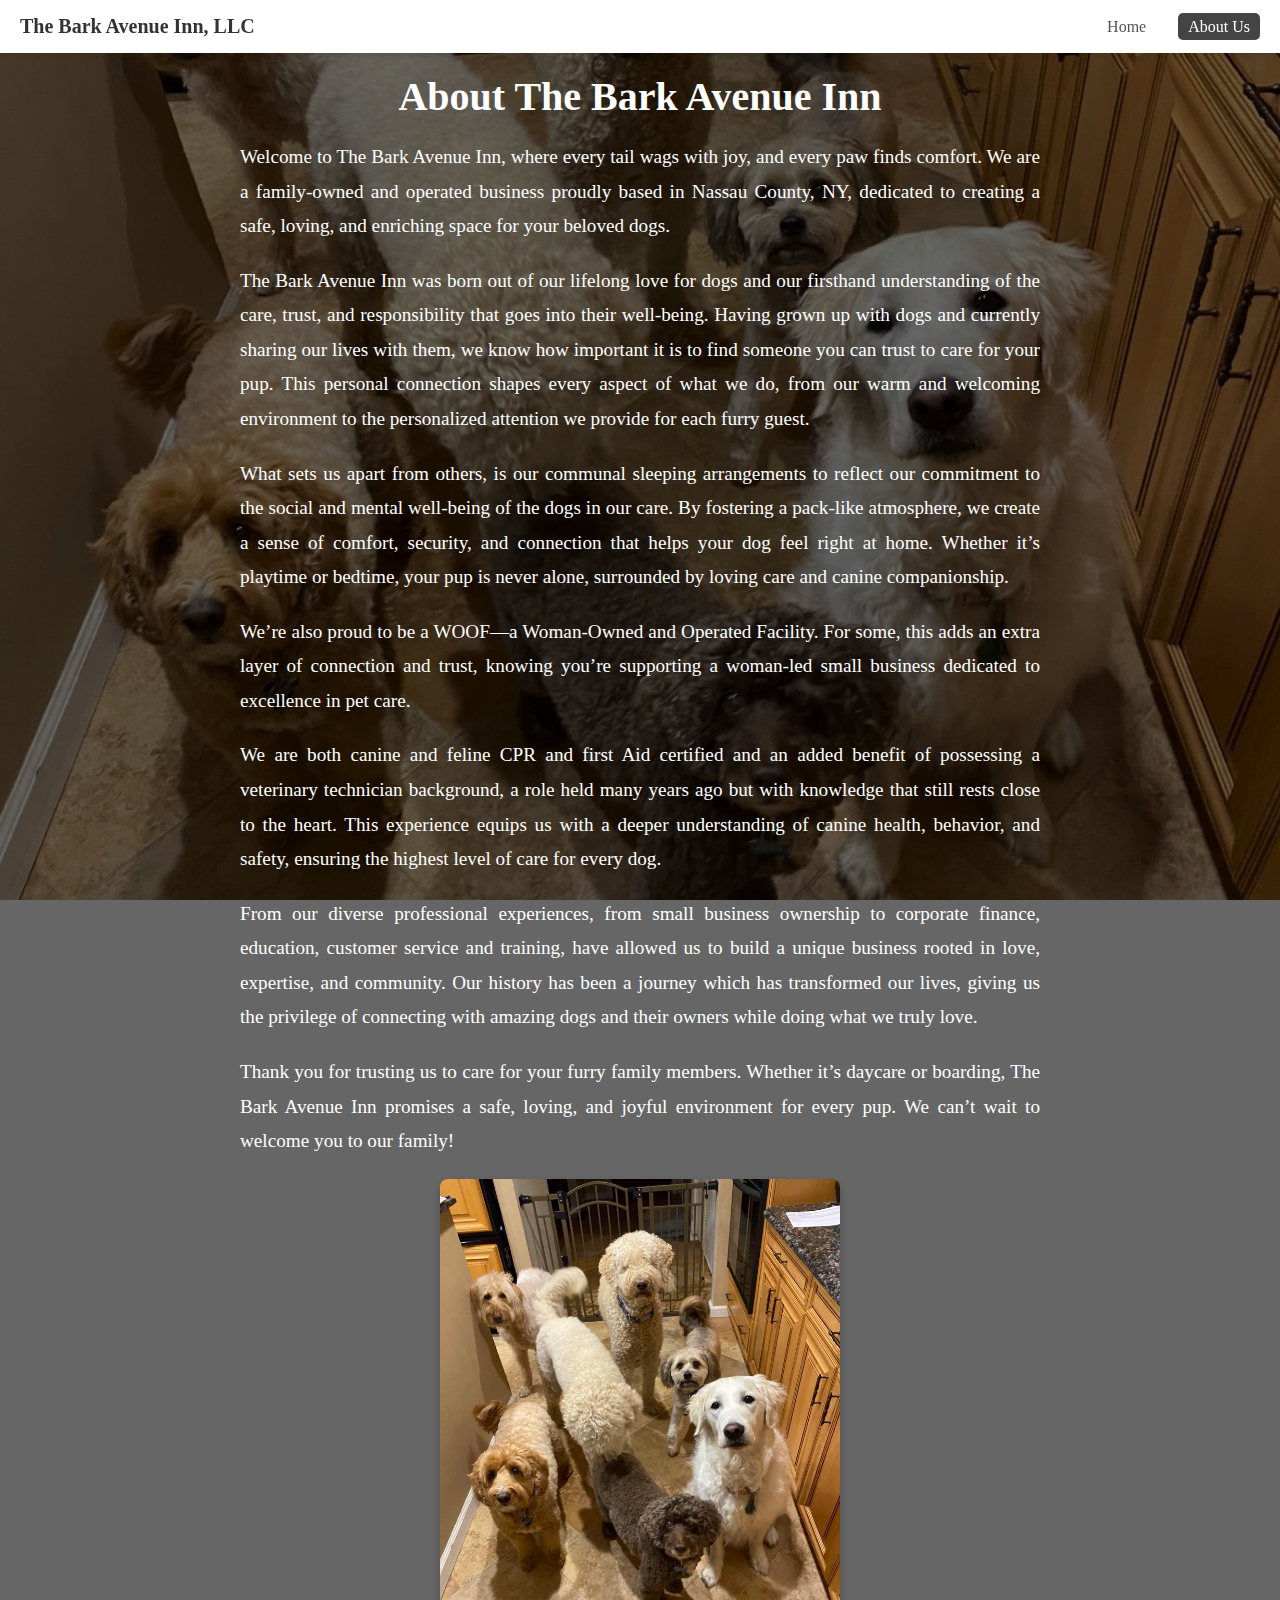
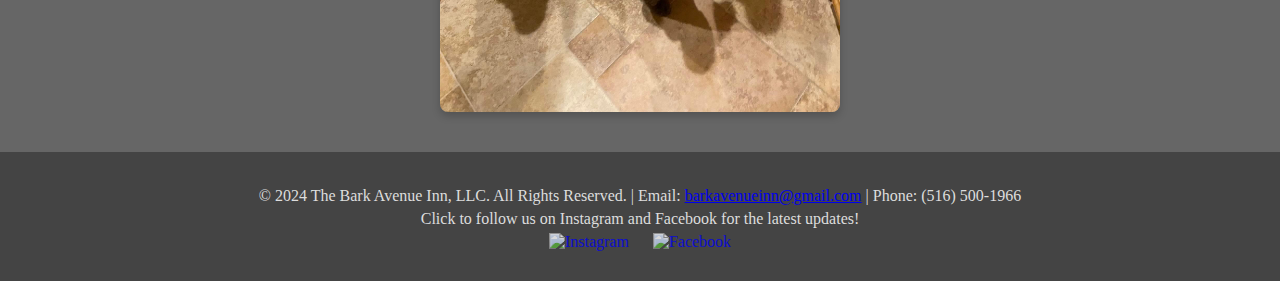
==== commit be80f92a: "Update about.html" ====
--- a/about.html
+++ b/about.html
@@ -16,9 +16,9 @@
             <ul>
                 <li><a href="index.html">Home</a></li>
                 <li><a href="about.html" class="active">About Us</a></li>
-                <li><a href="#service-container">Services</a></li>
-                <li><a href="#testimonials">Testimonials</a></li>
-                <li><a href="#contact">Contact</a></li>
+           <!-- <li><a href="#service-container">Services</a></li> -->
+           <!-- <li><a href="#testimonials">Testimonials</a></li> -->
+           <!-- <li><a href="#contact">Contact</a></li> -->
             </ul>
         </nav>
     </header>
--- a/styles.css
+++ b/styles.css
@@ -102,6 +102,15 @@
     text-align: justify; /* Justify the text */
 }
 
+.about-end-image {
+    display: block; /* Ensures it's treated as a block element for centering */
+    margin: 20px auto; /* Adds space above and below, centers horizontally */
+    max-width: 50%; /* Reduces the image width to 50% of its original size */
+    height: auto; /* Maintains aspect ratio */
+    border-radius: 8px; /* Optional: Adds rounded corners */
+    box-shadow: 0 4px 8px rgba(0, 0, 0, 0.2); /* Optional: Adds a subtle shadow */
+}
+
 
 /* Basic styling for accordion */
 .accordion-item {
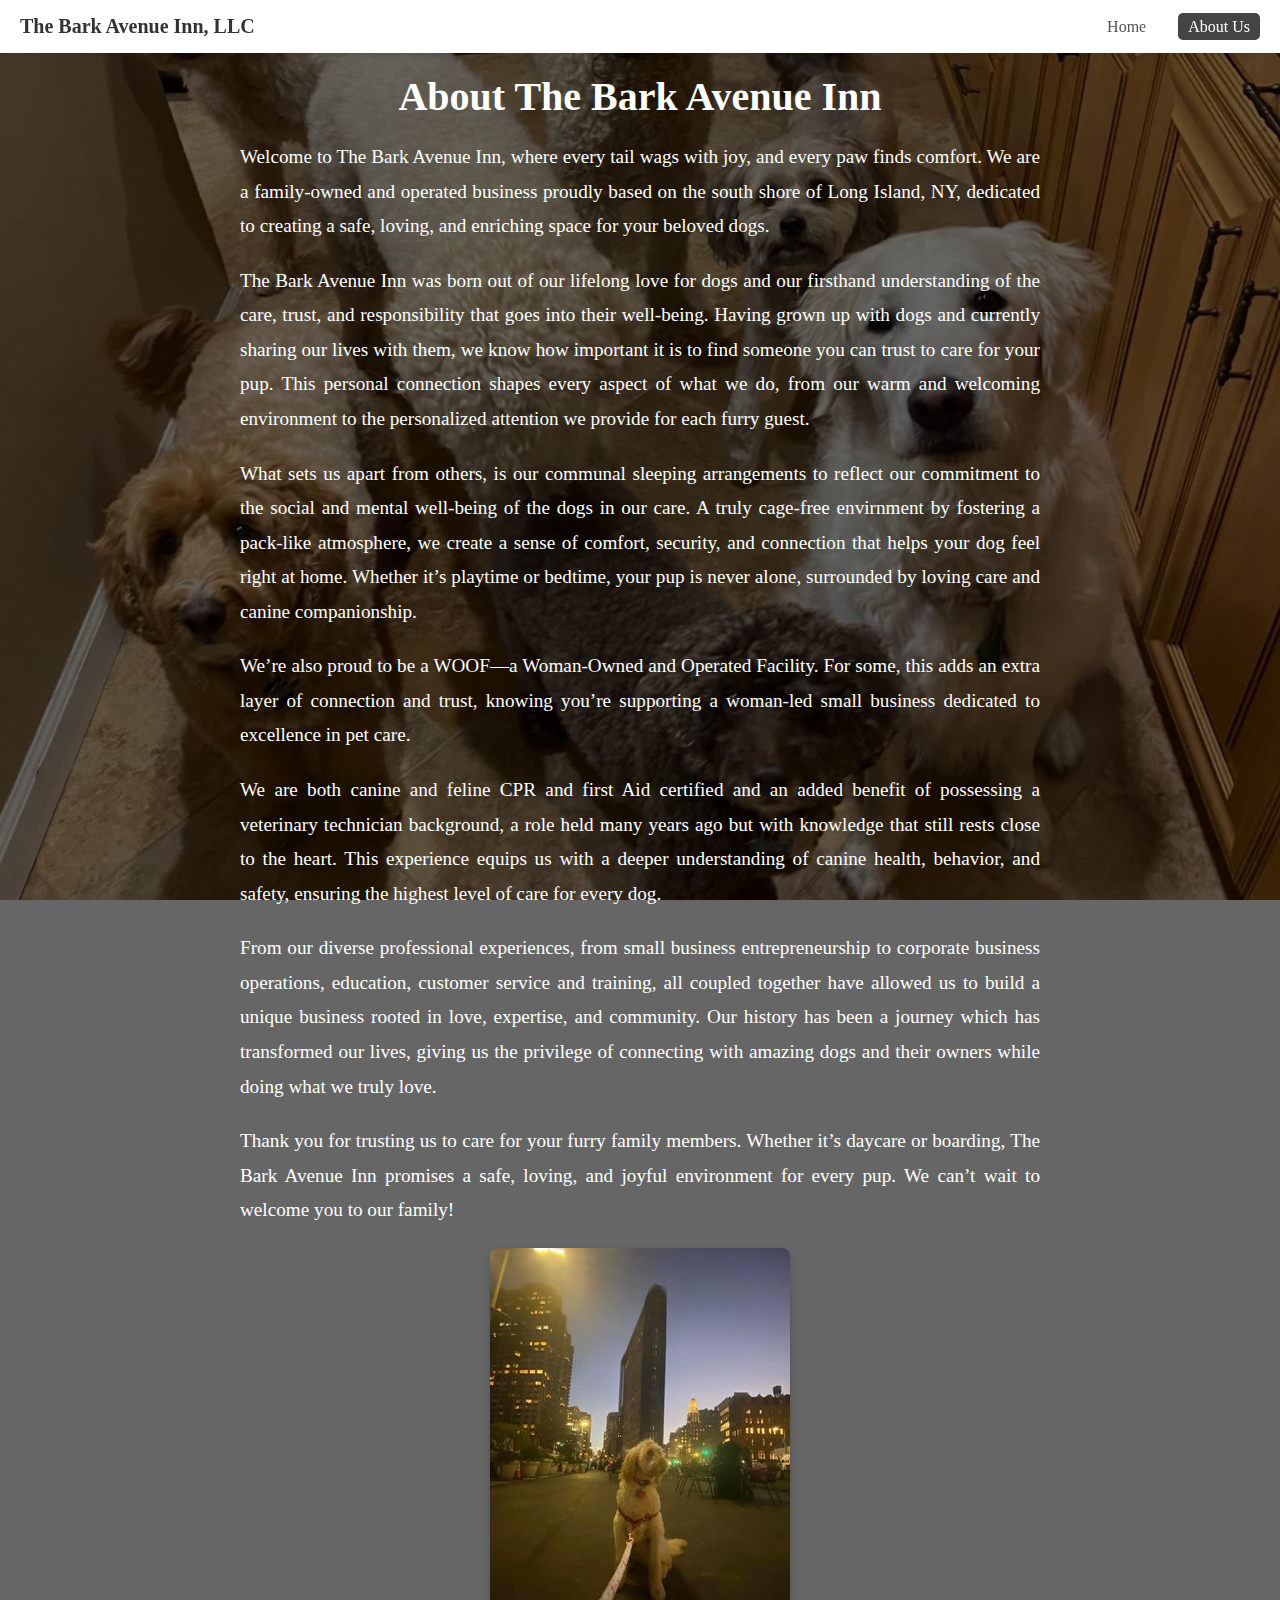
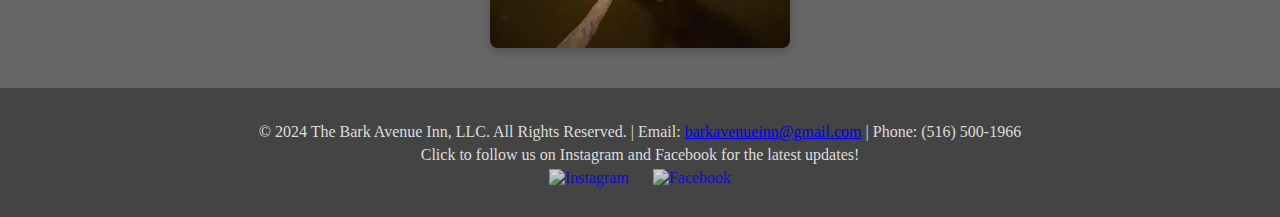
==== commit 87a69434: "Update about.html" ====
--- a/about.html
+++ b/about.html
@@ -29,7 +29,7 @@
             <h2>About The Bark Avenue Inn</h2>
             <p>
                 Welcome to The Bark Avenue Inn, where every tail wags with joy, and every paw finds comfort. We are a family-owned and operated business 
-                proudly based in Nassau County, NY, dedicated to creating a safe, loving, and enriching space for your beloved dogs.
+                proudly based on the south shore of Long Island, NY, dedicated to creating a safe, loving, and enriching space for your beloved dogs.
             </p>
             <p>
                 The Bark Avenue Inn was born out of our lifelong love for dogs and our firsthand understanding of the care, trust, and responsibility
@@ -38,9 +38,9 @@
                 environment to the personalized attention we provide for each furry guest.
             </p>
             <p>
-                What sets us apart from others, is our communal sleeping arrangements to reflect our commitment to the social and mental well-being of the dogs in our care. By fostering 
-                a pack-like atmosphere, we create a sense of comfort, security, and connection that helps your dog feel right at home. Whether it’s 
-                playtime or bedtime, your pup is never alone, surrounded by loving care and canine companionship.
+                What sets us apart from others, is our communal sleeping arrangements to reflect our commitment to the social and mental well-being of the
+                dogs in our care. A truly cage-free envirnment by fostering a pack-like atmosphere, we create a sense of comfort, security, and connection 
+                that helps your dog feel right at home. Whether it’s playtime or bedtime, your pup is never alone, surrounded by loving care and canine companionship.
             </p>
             <p>
                 We’re also proud to be a WOOF—a Woman-Owned and Operated Facility. For some, this adds an extra layer of connection and trust, 
@@ -52,7 +52,7 @@
                 the highest level of care for every dog.
             </p>
             <p>
-                From our diverse professional experiences, from small business ownership to corporate finance, education, customer service and training, have allowed us to build 
+                From our diverse professional experiences, from small business entrepreneurship to corporate business operations, education, customer service and training, all coupled together have allowed us to build 
                 a unique business rooted in love, expertise, and community. Our history has been a journey which has transformed our lives, giving us the 
                 privilege of connecting with amazing dogs and their owners while doing what we truly love.
             </p>
@@ -60,7 +60,7 @@
                 Thank you for trusting us to care for your furry family members. Whether it’s daycare or boarding, The Bark Avenue Inn promises 
                 a safe, loving, and joyful environment for every pup. We can’t wait to welcome you to our family!
             </p>
-           <img src="images/IMG_7462.jpeg" alt="About The Bark Avenue Inn" class="about-end-image">
+           <img src="images/l.jpg" alt="About The Bark Avenue Inn" class="about-end-image">
         </div>
     </section>
 
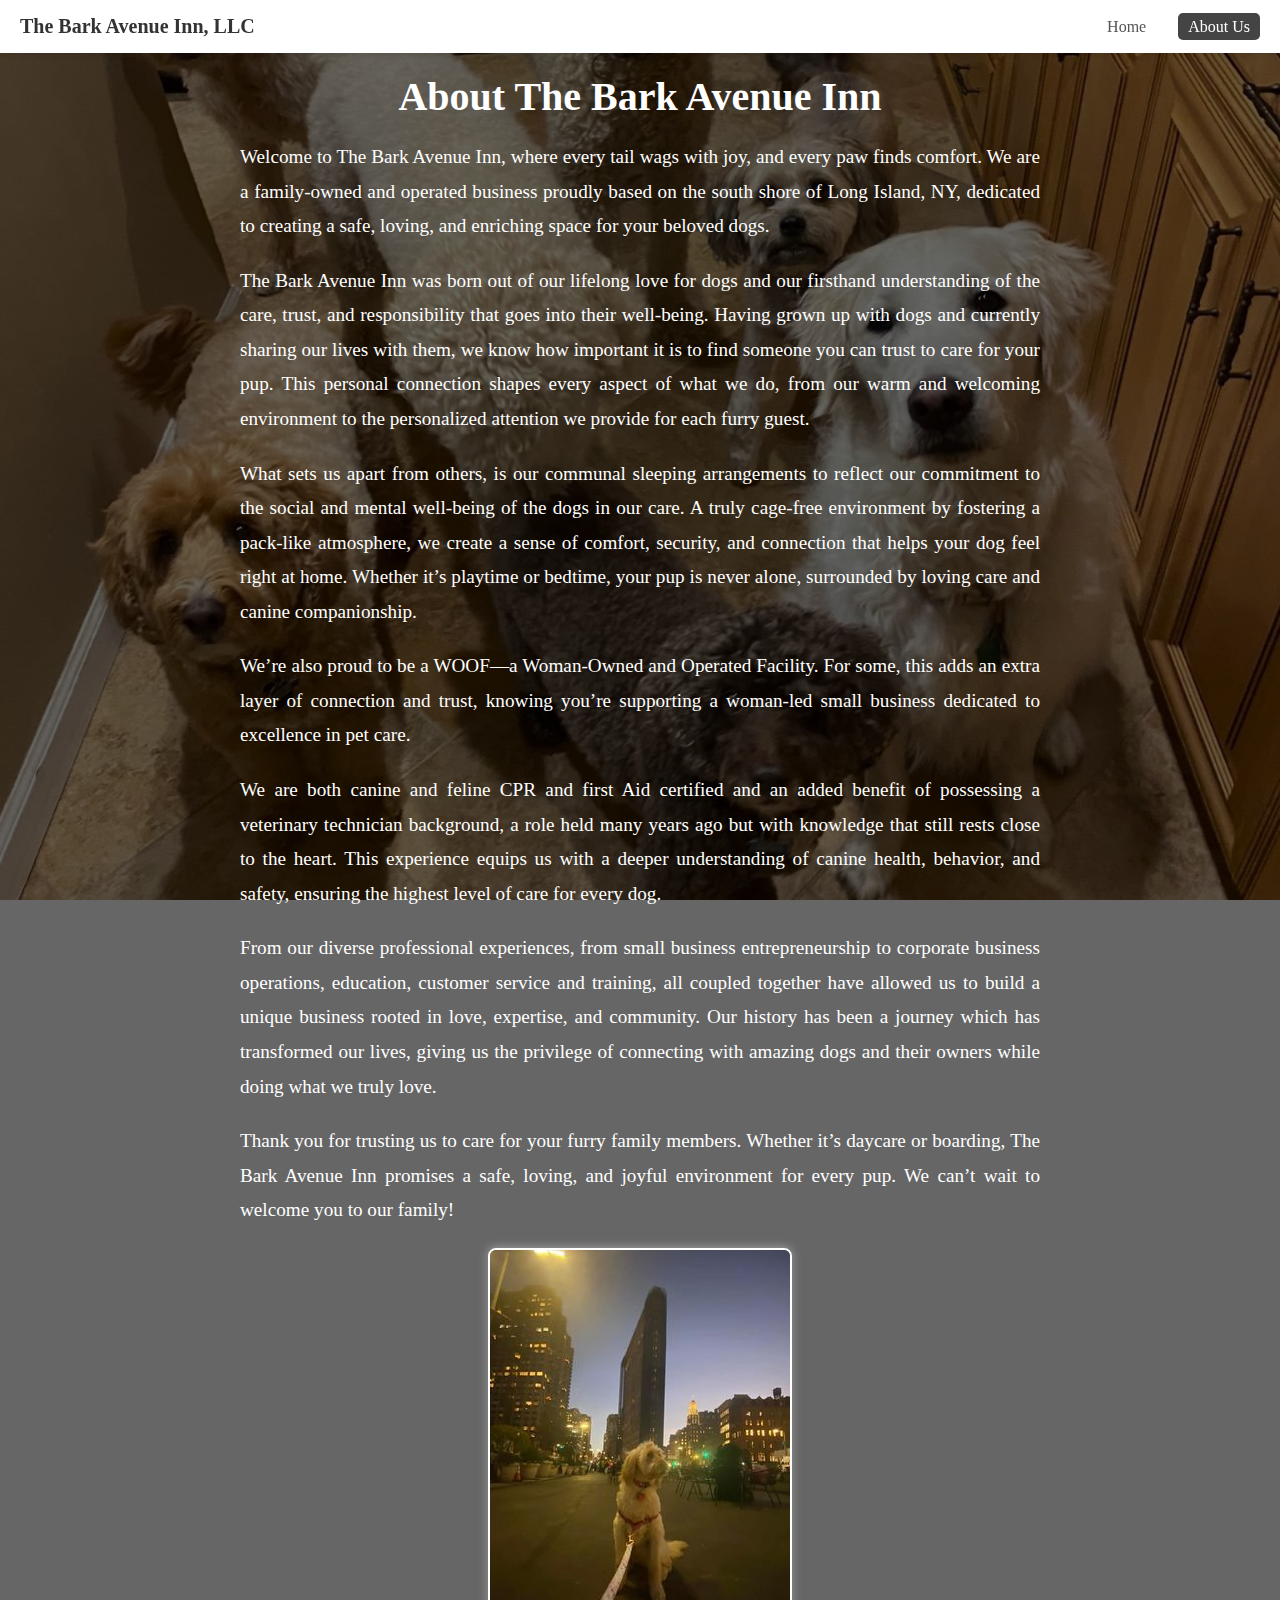
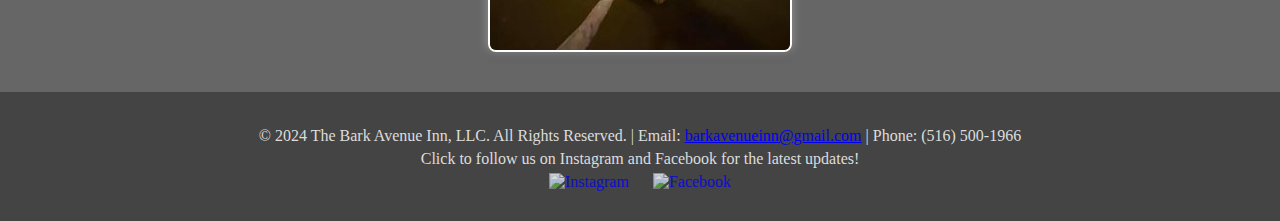
==== commit 0e1c4366: "Update about.html" ====
--- a/about.html
+++ b/about.html
@@ -39,7 +39,7 @@
             </p>
             <p>
                 What sets us apart from others, is our communal sleeping arrangements to reflect our commitment to the social and mental well-being of the
-                dogs in our care. A truly cage-free envirnment by fostering a pack-like atmosphere, we create a sense of comfort, security, and connection 
+                dogs in our care. A truly cage-free environment by fostering a pack-like atmosphere, we create a sense of comfort, security, and connection 
                 that helps your dog feel right at home. Whether it’s playtime or bedtime, your pup is never alone, surrounded by loving care and canine companionship.
             </p>
             <p>
--- a/styles.css
+++ b/styles.css
@@ -19,6 +19,7 @@
   z-index: 1000; /* Keeps it above other content */
 }
 
+/* Logo */
 .navbar .logo a {
   font-size: 20px;
   font-weight: bold;
@@ -26,12 +27,22 @@
   color: #333; /* Neutral color */
 }
 
+/* Navigation Links Container */
+.nav-links {
+  display: flex;
+  flex-direction: row; /* Default for desktop */
+}
+
 .nav-links ul {
   list-style: none;
   display: flex;
+  flex-direction: row; /* Horizontal links for desktop */
   gap: 20px; /* Space between links */
-}
-
+  margin: 0; /* Reset margin */
+  padding: 0; /* Reset padding */
+}
+
+/* Individual Links */
 .nav-links li a {
   text-decoration: none;
   color: #555; /* Neutral link color */
@@ -48,11 +59,47 @@
 }
 
 .nav-links a.active {
-    color: #ffffff;
-    background-color: #444;
-    padding: 5px 10px;
-    border-radius: 5px;
-}
+  color: #ffffff;
+  background-color: #444;
+  padding: 5px 10px;
+  border-radius: 5px;
+}
+
+/* Mobile Specific Styles */
+@media (max-width: 768px) {
+  .navbar {
+    flex-wrap: wrap; /* Allow items to stack */
+    padding: 10px 15px; /* Adjust padding for smaller screens */
+  }
+
+  .nav-links {
+        display: flex; /* Align items horizontally */
+        flex-wrap: nowrap; /* Prevent wrapping to new lines */
+        overflow-x: auto; /* Enable horizontal scrolling */
+        white-space: nowrap; /* Keep content in a single line */
+        padding: 10px 0; /* Add some padding for better touch usability */
+        scrollbar-width: none; /* Hide scrollbar for supported browsers */
+    }
+
+    .nav-links::-webkit-scrollbar {
+        display: none; /* Hide scrollbar on WebKit browsers */
+    }
+
+    .nav-links a {
+        display: inline-block; /* Ensure each link behaves as an individual block */
+        padding: 10px 15px; /* Add spacing around links */
+        text-align: center; /* Center-align link text */
+        text-decoration: none; /* Remove underline */
+        color: #333; /* Default text color */
+        border-radius: 5px; /* Add slight rounding for a modern look */
+    }
+
+    .nav-links a:hover {
+        background-color: #f0f0f0; /* Highlight effect on hover */
+        color: #000; /* Darker text on hover */
+    }
+}
+
 
 /* About Us Section Styling */
 .about-us {
@@ -71,6 +118,7 @@
     z-index: 1;
 }
 
+
 /* Add an overlay to mute the background */
 .about-us::before {
     content: '';
@@ -103,13 +151,17 @@
 }
 
 .about-end-image {
-    display: block; /* Ensures it's treated as a block element for centering */
-    margin: 20px auto; /* Adds space above and below, centers horizontally */
-    max-width: 50%; /* Reduces the image width to 50% of its original size */
-    height: auto; /* Maintains aspect ratio */
-    border-radius: 8px; /* Optional: Adds rounded corners */
-    box-shadow: 0 4px 8px rgba(0, 0, 0, 0.2); /* Optional: Adds a subtle shadow */
-}
+    display: block;
+    margin: 20px auto;
+    max-width: 50%;
+    height: auto;
+    border-radius: 8px;
+    border: 2px solid white;
+    box-shadow: 0 4px 8px rgba(0, 0, 0, 0.2), 
+                0 0 10px rgba(255, 255, 255, 0.5); /* Subtle glow */
+}
+
+
 
 
 /* Basic styling for accordion */
@@ -136,31 +188,25 @@
     padding: 0 15px;
     display: none; /* Initially hidden */
     overflow: hidden;
-    transition: max-height 0.3s ease;
-}
-
-/* Make it more compact on smaller screens */
-@media (max-width: 768px) {
-  .nav-links ul {
-    flex-direction: column;
-    display: none; /* Hide by default */
-  }
+    transition: max-height 0.3s ease-out;
+}
+
+.accordion-content.open {
+    display: block;
+}
+
 
   .nav-links ul.active {
     display: flex; /* Show when active */
   }
 
-  .hamburger {
-    display: block; /* Show hamburger icon */
-  }
-}
-
-/* Show full menu for larger screens */
-@media (min-width: 768px) {
-  .hamburger {
-    display: none; /* Hide hamburger icon */
-  }
-}
+  
+
+
+
+
+
+
 
 <!-- <style> -->
         /* Font Styles */
@@ -289,12 +335,6 @@
             margin: 0 10px;
         }
 
-        /* Responsive Design */
-        @media (max-width: 768px) {
-            h1 {
-                font-size: 2em;
-            }
-
             .cta-button {
                 font-size: 1em;
                 padding: 8px 16px;
@@ -307,7 +347,7 @@
             #displayImage {
                 max-width: 300px;
             }
-        }
+  
     <!-- </style>  -->
 
 
@@ -661,6 +701,7 @@
 /* Hide the initial image when a service is selected */
 .service-image-container {
     display: none;
+  transition: opacity 0.3s ease-in-out;
 }
 
 /* Show service-specific image when active */
@@ -685,183 +726,7 @@
 
 /* General styles remain the same */
 
-@media (max-width: 768px) {
-    /* Adjust hero section for mobile */
-    .hero {
-        height: 30vh; /* Reduce height to fit mobile screens */
-        max-height: none;
-    }
-
-    .hero-image {
-        height: 100%;
-        object-fit: cover;
-    }
-
-    .hero-overlay {
-        padding: 10px;
-        margin-bottom: 20px; /* Adjust bottom spacing for mobile */
-    }
-
-    h1 {
-        font-size: 1.5em; /* Reduce font size for smaller screens */
-    }
-
-    p {
-        font-size: 1em;
-    }
-
-    .cta-button {
-        font-size: 1em;
-        padding: 8px 16px;
-        margin-bottom: 15px; /* Adjust spacing */
-    }
-
-    /* Stack Doggie Dashboard buttons on mobile */
-    .button-container {
-        flex-direction: column; /* Stack the buttons vertically */
-        gap: 10px; /* Space between stacked buttons */
-        align-items: center; /* Center-align the buttons */
-    }
-
-    /* Service Section Adjustments */
-    .services {
-        display: grid;
-        grid-template-columns: 1fr; /* Stack services vertically on mobile */
-        gap: 20px;
-        padding: 20px; /* Add padding around the services section */
-    }
-
-    .service-item img {
-        width: 100%; /* Ensure images are full width on mobile */
-        height: auto;
-    }
-
-    .footer-content {
-        font-size: 0.8em;
-        padding: 10px;
-    }
-}
-
-/* Extra small screens or portrait phones */
-@media (max-width: 480px) {
-    .hero {
-        height: 35vh; /* Further reduce hero height on very small screens */
-    }
-    
-    h1 {
-        font-size: 1.5em;
-    }
-
-    p {
-        font-size: 0.9em;
-    }
-
-    .cta-button, .button-container a {
-        font-size: 0.9em;
-        padding: 8px 12px; /* Smaller padding for compact buttons */
-    }
-}
-
-/* Target screens smaller than 768px (typical mobile) */
-@media (max-width: 768px) {
-    .service-item img {
-        width: 40px; /* Adjust to desired size */
-        height: auto; /* Maintain aspect ratio */
-    }
-}
-
-@media (max-width: 768px) {
-    .service-item img {
-        width: 50px; /* Reduce the icon size on mobile */
-        margin-bottom: 5px; /* Adjust space below the icon */
-    }
-
-    .service-item h2 {
-        font-size: 1.3em; /* Adjust font size for headings */
-        margin-top: 3px; /* Reduce space above the heading */
-        margin-bottom: 3px; /* Reduce space below the heading */
-    }
-
-    .service-item p {
-        font-size: 0.9em; /* Optionally adjust font size for description */
-        margin-top: 3px; /* Adjust space above the description */
-    }
-}
-
-@media (max-width: 828px) {
-    .hero {
-        height: 30vh; /* Further reduce height on 828px width devices */
-    }
-
-    .hero-image {
-        height: 75%;
-        object-fit: cover;
-    }
-}
-
-@media (max-width: 828px) {
-    .service-list-container {
-        flex-direction: column;
-        align-items: center; /* Center-align contents in column layout */
-        gap: 10px; /* Reduce gap between elements */
-        padding: 10px; /* Add some padding for spacing */
-    }
-
-    /* Make list and image take up full width on mobile */
-    .service-list, .image-display {
-        width: 100%;
-        max-width: none;
-    }
-}
-
-@media (max-width: 828px) {
-    h1 {
-        font-size: 1.5em; /* Adjust main heading size */
-    }
-
-    p {
-        font-size: 1em; /* Adjust general text size */
-    }
-
-    .cta-button {
-        font-size: 0.9em;
-        padding: 10px 18px; /* Slightly smaller padding */
-    }
-}
-
-@media (max-width: 828px) {
-    .service-item img {
-        width: 30px; /* Adjust icon size */
-        margin-bottom: 10px; /* Adjust spacing below icons */
-    }
-
-    .service-item h2 {
-        font-size: 1.2em; /* Adjust heading size */
-    }
-
-    .service-item p {
-        font-size: 0.9em; /* Adjust paragraph text */
-    }
-}
-
-@media (max-width: 828px) {
-    .initial-image {
-        max-width: 100%;
-        max-height: 250px; /* Limit the height for mobile */
-    }
-}
-
-@media (max-width: 828px) {
-    .button-container {
-        flex-direction: column;
-        align-items: center;
-        gap: 15px;
-    }
-
-    .button-container a img {
-        width: 90%; /* Full width within container */
-    }
-}
+
 
 /* General styling for the dashboard button */
 .button.dashboard {
@@ -881,39 +746,94 @@
     background-color: #daa520; /* Hover color */
 }
 
-/* Reduce size for small screens */
-@media (max-width: 600px) {
-    .button.dashboard {
-        font-size: 0.85em;       /* Slightly smaller font */
-        padding: 8px 12px;       /* Reduced padding */
-        width: auto;             /* Ensure width auto-adjusts */
+
+/* Pre-pay Page Container */
+.prepay-container {
+    position: relative;
+    padding: 50px 20px;
+    text-align: center;
+    color: #fff;
+    background-color: rgba(0, 0, 0, 0.5); /* Dark overlay for text readability */
+    background-image: url('images/pexels-puppyplay.jpg'); /* Replace with your actual image */
+    background-size: cover;
+    background-position: center;
+    background-attachment: fixed;
+}
+
+/* Prepay Overlay for Text */
+.prepay-overlay {
+    position: absolute;
+    top: 0;
+    left: 0;
+    right: 0;
+    bottom: 0;
+    background: rgba(0, 0, 0, 0.4); /* Slightly darker overlay for text readability */
+    padding: 20px;
+    display: flex;
+    flex-direction: column;
+    justify-content: center;
+    align-items: center;
+}
+
+.prepay-overlay h1,
+.prepay-overlay h2 {
+    font-family: 'Georgia', serif; /* Or any premium font of your choice */
+    font-size: 2.5rem;
+    font-weight: bold;
+    margin-bottom: 15px;
+}
+
+.prepay-overlay p {
+    font-family: 'Arial', sans-serif;
+    font-size: 1.1rem;
+    line-height: 1.6;
+    margin-bottom: 20px;
+}
+
+.prepay-overlay ul {
+    list-style-type: none;
+    padding: 0;
+    margin-bottom: 20px;
+}
+
+.prepay-overlay li {
+    margin-bottom: 10px;
+}
+
+/* Contact Section */
+.contact-info {
+    margin-top: 30px;
+}
+
+.contact-info p {
+    font-size: 1.2rem;
+}
+
+.contact-info a {
+    color: #fff;
+    text-decoration: none;
+    font-weight: bold;
+}
+
+/* Responsive for Mobile */
+@media (max-width: 768px) {
+    .prepay-container {
+        padding: 30px 10px;
     }
-}
-
-/* Further adjust for extra-small screens */
-@media (max-width: 480px) {
-    .button.dashboard {
-        font-size: 0.8em;        /* Further reduce font size */
-        padding: 6px 10px;       /* Compact padding for very small screens */
-        border-radius: 4px;      /* Optional: smaller radius on mobile */
+
+    .prepay-overlay h1 {
+        font-size: 2rem;
     }
-}
-
-
-/* Specific Styles for Large Screens (e.g., 2560px and up) */
-@media (min-width: 1920px) {
-    .hero-image {
-        height: 60vh; /* Increase height to cover more space on larger screens */
-        max-height: 1000px; /* Cap the height */
-        object-position: center top; /* Adjust as needed to highlight the focal point */
+
+    .prepay-overlay p {
+        font-size: 1rem;
     }
-}
-
-/* Ultra-Wide Screens (2560px and up) */
-@media (min-width: 2560px) {
-    .hero-image {
-        height: 70vh; /* Increase further for larger screens */
-        max-height: 1200px; /* Further height control */
-        object-position: center; /* Center the main focal point */
+
+    .prepay-overlay ul li {
+        font-size: 1rem;
     }
-}
+
+    .contact-info p {
+        font-size: 1rem;
+    }
+}
